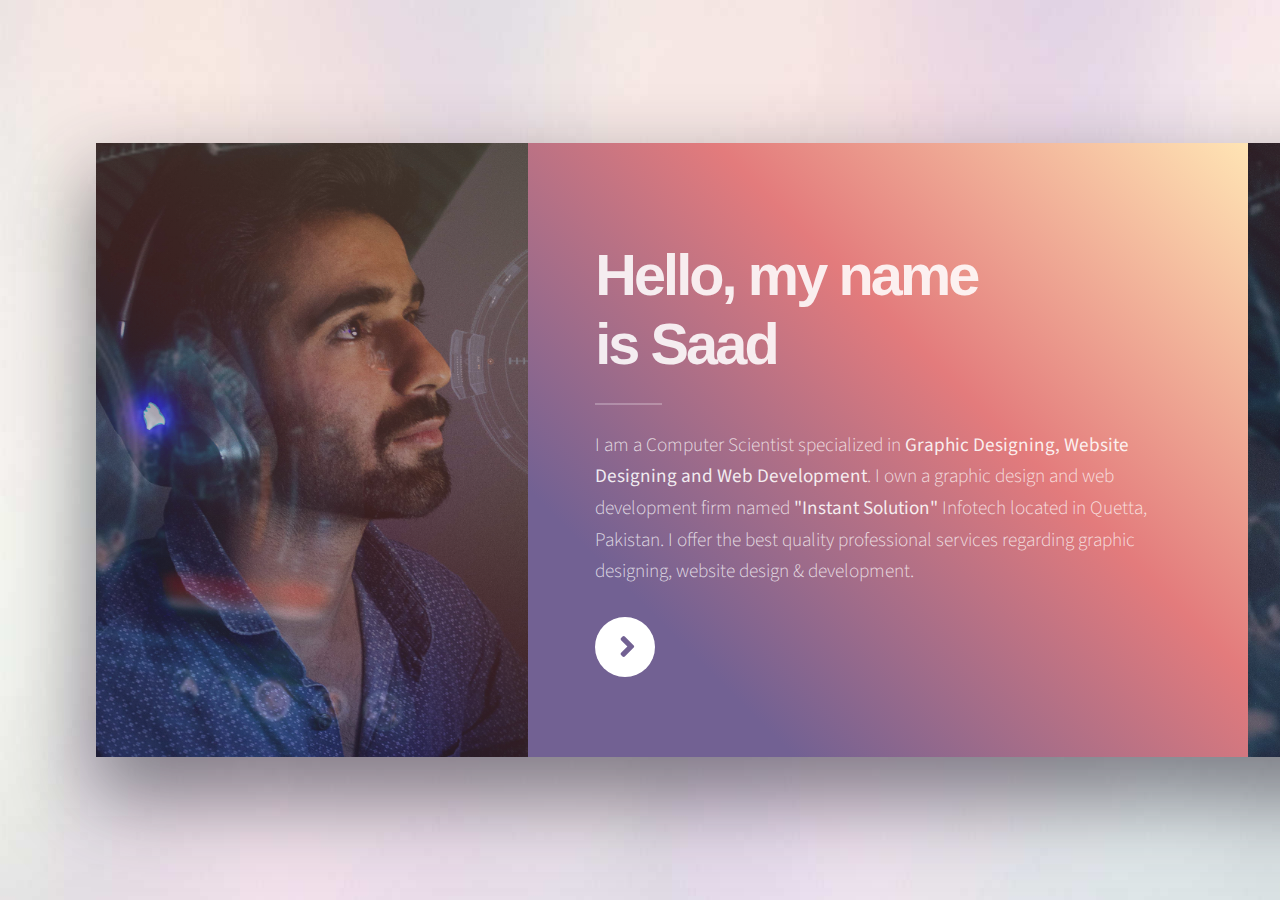
==== index.html @ 1b5b3be8 "Update index.html" ====
<!DOCTYPE HTML>

<html>
	<head>
		<title>Saaday</title>
		<meta charset="utf-8" />
		<meta name="viewport" content="width=device-width, initial-scale=1, user-scalable=no" />
		<link rel="stylesheet" href="assets/css/main.css" />
		<noscript><link rel="stylesheet" href="assets/css/noscript.css" /></noscript>
	</head>
	<body class="is-preload">

		<!-- Page Wrapper -->
			<div id="page-wrapper">

				<!-- Wrapper -->
					<div id="wrapper">

						<!-- Panel (Banner) -->
							<section class="panel banner right">
								<div class="content color0 span-3-75">
									<h1 class="major">Hello, my name<br />
									is Saad</h1>
									<p>I am a Computer Scientist specialized in <b>Graphic Designing, Website Designing and Web Development</b>. I own a graphic design and web development firm named <b>"Instant Solution"</b> Infotech located in Quetta, Pakistan. I offer the best quality professional services regarding graphic designing, website design & development.</p>
									<ul class="actions">
										<li><a href="#first" class="button primary color1 circle icon solid fa-angle-right">Next</a></li>
									</ul>
								</div>
								<div class="image filtered span-2-25" data-position="25% 25%">
									<img src="images/profile_compressed.jpg" alt="" />
								</div>
							</section>
							
						<!-- Panel (Spotlight) -->
							<section class="panel spotlight medium right" id="first">
								<div class="content span-5">
									<h2 class="major">We Should Work Together!!</h2>
									<p>Are you an excellent designer? Definitely the best in your school? Have you ever built a website from scratch? I am a computer scientist with more than six years of experience in graphic designing and web designing. Have a look at my portfolio, it has all the answers to your questions.</p>
								</div>
								<div class="image filtered tinted" data-position="top left">
									<img src="images/profile_compressed.jpg" alt="" />
								</div>
							</section>

						<!-- Panel -->
							<section class="panel color1">
								<div class="intro joined">
									<h2 class="major">Skills</h2>
									<p>I have expertise in following.
										<ul>
											<li>Graphic Designing</li>
											<li>Website Designing</li>
											<li>Website Development</li>
										</ul>
									</p>
								</div>
								<div class="inner">
									<ul class="grid-icons three connected">
										<li><span class="icon fa-gem"><span class="label">Lorem</span></span></li>
										<li><span class="icon solid fa-camera-retro"><span class="label">Ipsum</span></span></li>
										<li><span class="icon solid fa-cog"><span class="label">Dolor</span></span></li>
										<li><span class="icon solid fa-paper-plane"><span class="label">Sit</span></span></li>
										<li><span class="icon solid fa-chart-bar"><span class="label">Amet</span></span></li>
										<li><span class="icon solid fa-code"><span class="label">Nullam</span></span></li>
									</ul>
								</div>
							</section>

						<!-- Panel (Spotlight) -->
							<section class="panel spotlight large left">
								<div class="content span-5">
									<h2 class="major">Experiance</h2>
									<p>I have worked on fiverr for 3 years as a graphic designer, I have created great looking websites for companies. They actually love me because I also create all the graphic elements of their websites.
										I have also worked on a <b>NFT</b> project.
									</p>
								</div>
								<div class="image filtered tinted" data-position="top right">
									<img src="images/reviews.png" alt="" />
								</div>
							</section>

						<!-- Panel -->
							<section class="panel">
								<div class="intro color2">
									<h2 class="major">Portfolio</h2>
									<p>Here is all my work.
										<ul>
											<li>Graphics related work.</li>
											<li>Websites related work</li>
										</ul>
									</p>
								</div>

								<div class="gallery">
									<div class="group span-3">
										<a href="images/Blue-1.gif" class="image filtered span-3" data-position="bottom"><img src="images/Blue-1.gif" alt="" /></a>
										<a href="images/white.gif" class="image filtered span-1-5" data-position="center"><img src="images/white.gif" alt="" /></a>
										<a href="images/black.gif" class="image filtered span-1-5" data-position="bottom"><img src="images/black.gif" alt="" /></a>
									</div>
									<a href="images/1.jpg" class="image filtered span-2-5" data-position="top"><img src="images/1.jpg" alt="" /></a>
									<div class="group span-4-5">
										<a href="images/2.jpg" class="image filtered span-3" data-position="top"><img src="images/2.jpg" alt="" /></a>
										<a href="images/back.jpg" class="image filtered span-1-5" data-position="center"><img src="images/back.jpg" alt="" /></a>
										<a href="images/attack.jpg" class="image filtered span-1-5" data-position="bottom"><img src="images/attack.jpg" alt="" /></a>
										<a href="images/3.jpg" class="image filtered span-3" data-position="top"><img src="images/3.jpg" alt="" /></a>
									</div>
									<a href="images/3.4.jpg" class="image filtered span-2-5" data-position="right"><img src="images/3.4.jpg" alt="" /></a>
									<div class="group span-4-5">
										<a href="images/computer cover-01.jpg" class="image filtered span-3" data-position="top"><img src="images/computer cover-01.jpg" alt="" /></a>
										<a href="images/foot.jpg" class="image filtered span-1-5" data-position="center"><img src="images/foot.jpg" alt="" /></a>
										<a href="images/Known.jpg" class="image filtered span-1-5" data-position="bottom"><img src="images/Known.jpg" alt="" /></a>
										<a href="images/Colour petals-01.jpg" class="image filtered span-3" data-position="top"><img src="images/Colour petals-01.jpg" alt="" /></a>
									</div>
								</div>
							</section>

						<!-- Panel -->
							<section class="panel color4-alt">
								<div class="intro color4">
									<h2 class="major">Contact</h2>
									<p>You can contact me on any platform.</p>
								</div>
								<div class="inner columns divided">
									<div class="span-3-25">
										<form method="post" action="#">
											<div class="fields">
												<div class="field half">
													<label for="name">Name</label>
													<input type="text" name="name" id="name" />
												</div>
												<div class="field half">
													<label for="email">Email</label>
													<input type="email" name="email" id="email" />
												</div>
												<div class="field">
													<label for="message">Message</label>
													<textarea name="message" id="message" rows="4"></textarea>
												</div>
											</div>
											<ul class="actions">
												<li><input type="submit" value="Send Message" class="button primary" /></li>
											</ul>
										</form>
									</div>
									<div class="span-1-5">
										<ul class="contact-icons color1">
											<!-- <li class="icon brands fa-twitter"><a href="#">@untitled-tld</a></li> -->
											<li class="icon brands fa-facebook-f"><a href="https://www.facebook.com/prince.saad.98478">Saad Ahmed</a></li>
											<li class="icon brands fa-snapchat-ghost"><a href="#">Muhammad_saadu</a></li>
											<li class="icon brands fa-instagram"><a href="#">__saaday__</a></li>
											
										</ul>
									</div>
								</div>
							</section>

						<!-- Panel -->
							<section class="panel color2-alt">
								<!-- <div class="intro color2">
									<h2 class="major">Elements</h2>
									<p>Sed vel nibh libero. Mauris et lorem pharetra massa lorem turpis congue pulvinar. Vivamus sed feugiat finibus. Duis amet bibendum amet sed. Duis mauris ex, dapibus sed ligula tempus volutpat magna etiam. </p>
								</div> -->
								<!-- <div class="inner columns aligned">
									<div class="span-2-75">

										<h3 class="major">Text</h3>
										<p>This is <b>bold</b> and this is <strong>strong</strong>. This is <i>italic</i> and this is <em>emphasized</em>.
										This is <sup>superscript</sup> text and this is <sub>subscript</sub> text.
										This is <u>underlined</u> and this is code: <code>for (;;) { ... }</code>. Finally, <a href="#">this is a link</a>.</p>

										<h1>Heading Level 1</h1>
										<h2>Heading Level 2</h2>
										<h3>Heading Level 3</h3>
										<h4>Heading Level 4</h4>
										<h5>Heading Level 5</h5>
										<h6>Heading Level 6</h6>

									</div> -->
									<!-- <div class="span-3">

										<h4>Blockquote</h4>
										<blockquote>Lorem ipsum dolor sit amet. Felis sagittis eget tempus euismod. Vestibulum ante ipsum primis in vestibulum. Blandit adipiscing eu iaculis volutpat ac adipiscing volutpat ac adipiscing faucibus.</blockquote>

										<h4>Preformatted</h4>
										<pre><code>i = 0;

while (!deck.isInOrder()) {
    print 'Iteration ' + (i++);
    deck.shuffle();
}

print 'It took ' + i + ' iterations to sort the deck.';</code></pre>

									</div> -->
									<!-- <div class="span-1-25">

										<h3 class="major">Lists</h3>

										<h4>Unordered</h4>
										<ul>
											<li>Lorem ipsum dolor sit.</li>
											<li>Dolor pulvinar etiam.</li>
											<li>Etiam vel felis viverra.</li>
										</ul>

										<h4>Alternate</h4>
										<ul class="alt">
											<li>Lorem ipsum dolor sit.</li>
											<li>Dolor pulvinar etiam.</li>
											<li>Etiam vel felis viverra.</li>
											<li>Felis enim feugiat.</li>
										</ul>

									</div> -->
									<!-- <div class="span-1-5">

										<h4>Ordered</h4>
										<ol>
											<li>Lorem ipsum dolor sit.</li>
											<li>Dolor pulvinar etiam.</li>
											<li>Etiam vel felis viverra.</li>
											<li>Felis enim feugiat.</li>
											<li>Etiam vel felis lorem.</li>
										</ol>

										<h4>Actions</h4>
										<ul class="actions">
											<li><a href="#" class="button primary color2">Default</a></li>
											<li><a href="#" class="button">Default</a></li>
										</ul>
										<ul class="actions stacked">
											<li><a href="#" class="button primary color2">Default</a></li>
											<li><a href="#" class="button">Default</a></li>
										</ul>

									</div> -->
									<!-- <div class="span-1-25">

										<h4>Icons</h4>
										<ul class="icons">
											<li><a href="#" class="icon brands fa-twitter"><span class="label">Twitter</span></a></li>
											<li><a href="#" class="icon brands fa-facebook-f"><span class="label">Facebook</span></a></li>
											<li><a href="#" class="icon brands fa-instagram"><span class="label">Instagram</span></a></li>
											<li><a href="#" class="icon brands fa-github"><span class="label">GitHub</span></a></li>
											<li><a href="#" class="icon brands fa-medium-m"><span class="label">Medium</span></a></li>
										</ul>

										<h4>Contact Icons</h4>
										<ul class="contact-icons color2">
											<li class="icon brands fa-twitter"><a href="#">Twitter</a></li>
											<li class="icon brands fa-facebook-f"><a href="#">Facebook</a></li>
											<li class="icon brands fa-instagram"><a href="#">Instagram</a></li>
											<li class="icon brands fa-github"><a href="#">GitHub</a></li>
											<li class="icon brands fa-medium-m"><a href="#">Medium</a></li>
										</ul>

									</div> -->
									<!-- <div class="span-3">
										<h3 class="major">Table</h3>
										<h4>Default</h4>
										<div class="table-wrapper">
											<table>
												<thead>
													<tr>
														<th>Name</th>
														<th>Description</th>
														<th>Price</th>
													</tr>
												</thead>
												<tbody>
													<tr>
														<td>Item One</td>
														<td>Ante turpis integer aliquet porttitor.</td>
														<td>29.99</td>
													</tr>
													<tr>
														<td>Item Two</td>
														<td>Vis ac commodo adipiscing arcu aliquet.</td>
														<td>19.99</td>
													</tr>
													<tr>
														<td>Item Three</td>
														<td> Morbi faucibus arcu accumsan lorem.</td>
														<td>29.99</td>
													</tr>
													<tr>
														<td>Item Four</td>
														<td>Vitae integer tempus condimentum.</td>
														<td>19.99</td>
													</tr>
												</tbody>
												<tfoot>
													<tr>
														<td colspan="2"></td>
														<td>100.00</td>
													</tr>
												</tfoot>
											</table>
										</div>
									</div> -->
									<!-- <div class="span-3">
										<h4>Alternate</h4>
										<div class="table-wrapper">
											<table class="alt">
												<thead>
													<tr>
														<th>Name</th>
														<th>Description</th>
														<th>Price</th>
													</tr>
												</thead>
												<tbody>
													<tr>
														<td>Item One</td>
														<td>Ante turpis integer aliquet porttitor.</td>
														<td>29.99</td>
													</tr>
													<tr>
														<td>Item Two</td>
														<td>Vis ac commodo adipiscing arcu aliquet.</td>
														<td>19.99</td>
													</tr>
													<tr>
														<td>Item Three</td>
														<td> Morbi faucibus arcu accumsan lorem.</td>
														<td>29.99</td>
													</tr>
													<tr>
														<td>Item Four</td>
														<td>Vitae integer tempus condimentum.</td>
														<td>19.99</td>
													</tr>
													<tr>
														<td>Item Five</td>
														<td>Ante turpis integer aliquet porttitor.</td>
														<td>29.99</td>
													</tr>
												</tbody>
												<tfoot>
													<tr>
														<td colspan="2"></td>
														<td>100.00</td>
													</tr>
												</tfoot>
											</table>
										</div>
									</div> -->
									<!-- <div class="span-2-25">
										<h3 class="major">Buttons</h3>
										<ul class="actions">
											<li><a href="#" class="button primary color2">Primary</a></li>
											<li><a href="#" class="button">Default</a></li>
										</ul>
										<ul class="actions">
											<li><a href="#" class="button">Default</a></li>
											<li><a href="#" class="button large">Large</a></li>
											<li><a href="#" class="button small">Small</a></li>
										</ul>
										<ul class="actions">
											<li><a href="#" class="button primary color2 icon solid fa-cog">Icon</a></li>
											<li><a href="#" class="button icon fa-gem">Icon</a></li>
										</ul>
										<ul class="actions">
											<li><span class="button primary color2 disabled">Disabled</span></li>
											<li><span class="button disabled">Disabled</span></li>
										</ul>
										<ul class="actions">
											<li><a href="#" class="button primary color2 circle icon solid fa-cog">Icon</a></li>
											<li><a href="#" class="button circle icon fa-gem">Icon</a></li>
										</ul>
									</div> -->
									<!-- <div class="span-4-5">
										<h3 class="major">Form</h3>
										<form method="post" action="#">
											<div class="fields">
												<div class="field third">
													<label for="demo-name">Name</label>
													<input type="text" name="demo-name" id="demo-name" value="" placeholder="Jane Doe" />
												</div>
												<div class="field third">
													<label for="demo-email">Email</label>
													<input type="email" name="demo-email" id="demo-email" value="" placeholder="jane@untitled.tld" />
												</div>
												<div class="field third">
													<label for="demo-category">Category</label>
													<div class="select-wrapper">
														<select name="demo-category" id="demo-category">
															<option value="">-</option>
															<option value="1">Manufacturing</option>
															<option value="1">Shipping</option>
															<option value="1">Administration</option>
															<option value="1">Human Resources</option>
														</select>
													</div>
												</div> -->
												<!-- <div class="field quarter">
													<input type="radio" id="demo-priority-low" name="demo-priority" class="color2" checked />
													<label for="demo-priority-low">Low Priority</label>
												</div>
												<div class="field quarter">
													<input type="radio" id="demo-priority-high" name="demo-priority" class="color2" />
													<label for="demo-priority-high">High Priority</label>
												</div>
												<div class="field quarter">
													<input type="checkbox" id="demo-copy" name="demo-copy" class="color2" />
													<label for="demo-copy">Email a copy</label>
												</div>
												<div class="field quarter">
													<input type="checkbox" id="demo-human" name="demo-human" class="color2" checked />
													<label for="demo-human">Not a robot</label>
												</div>
												<div class="field">
													<label for="demo-message">Message</label>
													<textarea name="demo-message" id="demo-message" placeholder="Enter your message" rows="2"></textarea>
												</div>
											</div>
											<ul class="actions">
												<li><input type="submit" value="Send Message" class="primary color2" /></li>
												<li><input type="reset" value="Reset" /></li>
											</ul>
										</form>
									</div>
								</div> -->
							</section>

						<!-- Copyright -->
							<div class="copyright">&copy; Muhammad Saad </div>

					</div>

			</div>

		<!-- Scripts -->
			<script src="assets/js/jquery.min.js"></script>
			<script src="assets/js/browser.min.js"></script>
			<script src="assets/js/breakpoints.min.js"></script>
			<script src="assets/js/main.js"></script>

	</body>
</html>
---- assets/css/main.css ----
@import url(fontawesome-all.min.css);
@import url("https://fonts.googleapis.com/css?family=Source+Sans+Pro:300,400,300i,400i");

/*
	Ethereal by HTML5 UP
	html5up.net | @ajlkn
	Free for personal and commercial use under the CCA 3.0 license (html5up.net/license)
*/

html, body, div, span, applet, object,
iframe, h1, h2, h3, h4, h5, h6, p, blockquote,
pre, a, abbr, acronym, address, big, cite,
code, del, dfn, em, img, ins, kbd, q, s, samp,
small, strike, strong, sub, sup, tt, var, b,
u, i, center, dl, dt, dd, ol, ul, li, fieldset,
form, label, legend, table, caption, tbody,
tfoot, thead, tr, th, td, article, aside,
canvas, details, embed, figure, figcaption,
footer, header, hgroup, menu, nav, output, ruby,
section, summary, time, mark, audio, video {
	margin: 0;
	padding: 0;
	border: 0;
	font-size: 100%;
	font: inherit;
	vertical-align: baseline;}

article, aside, details, figcaption, figure,
footer, header, hgroup, menu, nav, section {
	display: block;}

body {
	line-height: 1;
}

ol, ul {
	list-style: none;
}

blockquote, q {
	quotes: none;
}

	blockquote:before, blockquote:after, q:before, q:after {
		content: '';
		content: none;
	}

table {
	border-collapse: collapse;
	border-spacing: 0;
}

body {
	-webkit-text-size-adjust: none;
}

mark {
	background-color: transparent;
	color: inherit;
}

input::-moz-focus-inner {
	border: 0;
	padding: 0;
}

input, select, textarea {
	-moz-appearance: none;
	-webkit-appearance: none;
	-ms-appearance: none;
	appearance: none;
}

/* Page */

	@-moz-keyframes load-spinner {
		0% {
			-moz-transform: rotate(0deg);
			-webkit-transform: rotate(0deg);
			-ms-transform: rotate(0deg);
			transform: rotate(0deg);
		}

		100% {
			-moz-transform: rotate(360deg);
			-webkit-transform: rotate(360deg);
			-ms-transform: rotate(360deg);
			transform: rotate(360deg);
		}
	}

	@-webkit-keyframes load-spinner {
		0% {
			-moz-transform: rotate(0deg);
			-webkit-transform: rotate(0deg);
			-ms-transform: rotate(0deg);
			transform: rotate(0deg);
		}

		100% {
			-moz-transform: rotate(360deg);
			-webkit-transform: rotate(360deg);
			-ms-transform: rotate(360deg);
			transform: rotate(360deg);
		}
	}

	@-ms-keyframes load-spinner {
		0% {
			-moz-transform: rotate(0deg);
			-webkit-transform: rotate(0deg);
			-ms-transform: rotate(0deg);
			transform: rotate(0deg);
		}

		100% {
			-moz-transform: rotate(360deg);
			-webkit-transform: rotate(360deg);
			-ms-transform: rotate(360deg);
			transform: rotate(360deg);
		}
	}

	@keyframes load-spinner {
		0% {
			-moz-transform: rotate(0deg);
			-webkit-transform: rotate(0deg);
			-ms-transform: rotate(0deg);
			transform: rotate(0deg);
		}

		100% {
			-moz-transform: rotate(360deg);
			-webkit-transform: rotate(360deg);
			-ms-transform: rotate(360deg);
			transform: rotate(360deg);
		}
	}

	@-ms-viewport {
		width: device-width;
	}

	html {
		width: 100%;
		height: 100%;
	}

	html {
		box-sizing: border-box;
	}

	*, *:before, *:after {
		box-sizing: inherit;
	}

	body {
		display: -moz-flex;
		display: -webkit-flex;
		display: -ms-flex;
		display: flex;
		-moz-align-items: center;
		-webkit-align-items: center;
		-ms-align-items: center;
		align-items: center;
		-moz-justify-content: -moz-flex-start;
		-webkit-justify-content: -webkit-flex-start;
		-ms-justify-content: -ms-flex-start;
		justify-content: flex-start;
		-ms-overflow-style: scrollbar;
		width: 100%;
		height: 100%;
		min-height: 30rem;
		overflow: hidden;
	}

		body:before {
			-moz-animation: load-spinner 1s infinite linear;
			-webkit-animation: load-spinner 1s infinite linear;
			-ms-animation: load-spinner 1s infinite linear;
			animation: load-spinner 1s infinite linear;
			-moz-transition: opacity 0.25s ease;
			-webkit-transition: opacity 0.25s ease;
			-ms-transition: opacity 0.25s ease;
			transition: opacity 0.25s ease;
			-moz-transition-delay: 0s;
			-webkit-transition-delay: 0s;
			-ms-transition-delay: 0s;
			transition-delay: 0s;
			pointer-events: none;
			content: '';
			display: block;
			position: absolute;
			top: 50%;
			left: 50%;
			width: 4rem;
			height: 4rem;
			margin: -2rem 0 0 -2rem;
			background-image: url("data:image/svg+xml;charset=utf8,%3Csvg xmlns='http://www.w3.org/2000/svg' xmlns:xlink='http://www.w3.org/1999/xlink' width='96px' height='96px' viewBox='0 0 96 96' zoomAndPan='disable'%3E%3Cstyle%3Ecircle %7Bfill: transparent%3B stroke: %232e2b37%3B stroke-width: 1.5px%3B %7D%3C/style%3E%3Cdefs%3E%3CclipPath id='corner'%3E%3Cpolygon points='0,0 48,0 48,48 96,48 96,96 0,96' /%3E%3C/clipPath%3E%3C/defs%3E%3Cg clip-path='url(%23corner)'%3E%3Ccircle cx='48' cy='48' r='32'/%3E%3C/g%3E%3C/svg%3E");
			background-position: center;
			background-repeat: no-repeat;
			background-size: 4rem;
			opacity: 0;
		}

		body:after {
			pointer-events: none;
			content: '';
			display: block;
			position: fixed;
			top: 0;
			left: 0;
			width: 100%;
			height: 100%;
			z-index: -1;
			background-attachment: fixed;
			background-color: #e1e6e1;
			background-image: url("../../images/overlay.png"), url("../../images/bg.jpg");
			background-repeat: repeat, repeat-x;
			background-size: 128px 128px, cover;
		}

		body.is-preload *, body.is-preload *:before, body.is-preload *:after {
			-moz-animation: none !important;
			-webkit-animation: none !important;
			-ms-animation: none !important;
			animation: none !important;
			-moz-transition: none !important;
			-webkit-transition: none !important;
			-ms-transition: none !important;
			transition: none !important;
		}

		body.is-preload:before {
			-moz-transition: opacity 1s ease;
			-webkit-transition: opacity 1s ease;
			-ms-transition: opacity 1s ease;
			transition: opacity 1s ease;
			-moz-transition-delay: 0.75s;
			-webkit-transition-delay: 0.75s;
			-ms-transition-delay: 0.75s;
			transition-delay: 0.75s;
			opacity: 0.25;
		}

	@media screen and (max-width: 736px) {

		html {
			height: auto;
		}

		body {
			height: auto;
			overflow-x: hidden;
			overflow-y: auto;
		}

	}

	@media screen and (max-width: 480px) {

		html, body {
			min-width: 320px;
		}

	}

/* Typography */

	html {
		font-size: 18pt;
		font-size: 1vmax;
	}

		@media screen and (max-width: 1680px) {

			html {
				font-size: 12pt;
				font-size: 1.1vmax;
			}

		}

		@media screen and (max-width: 1280px) {

			html {
				font-size: 11pt;
				font-size: 1.5vmax;
			}

		}

	body, input, select, textarea {
		color: rgba(255, 255, 255, 0.75);
		font-family: "Source Sans Pro", Helvetica, sans-serif;
		font-size: 1rem;
		font-weight: 300;
		line-height: 1.65;
	}

	a {
		-moz-transition: color 0.2s ease-in-out, border-bottom-color 0.2s ease-in-out;
		-webkit-transition: color 0.2s ease-in-out, border-bottom-color 0.2s ease-in-out;
		-ms-transition: color 0.2s ease-in-out, border-bottom-color 0.2s ease-in-out;
		transition: color 0.2s ease-in-out, border-bottom-color 0.2s ease-in-out;
		color: inherit;
		border-bottom: dotted 1px;
		text-decoration: none;
	}

		a:hover {
			border-bottom-color: transparent;
			color: #ffe4b4;
		}

	strong, b {
		color: rgba(255, 255, 255, 0.875);
		font-weight: 400;
	}

	em, i {
		font-style: italic;
	}

	p {
		margin: 0 0 1.5rem 0;
	}

		body.is-ie p {
			width: 100%;
		}

	h1, h2, h3, h4, h5, h6 {
		color: rgba(255, 255, 255, 0.875);
		font-family: Arial, Helvetica, sans-serif;
		font-weight: 700;
		line-height: 1.3;
		margin: 0 0 0.75rem 0;
		letter-spacing: -0.05em;
	}

		h1 a, h2 a, h3 a, h4 a, h5 a, h6 a {
			color: inherit;
			text-decoration: none;
		}

	h1.major, h2.major, h3.major {
		position: relative;
	}

		h1.major:after, h2.major:after, h3.major:after {
			content: '';
			position: absolute;
			left: 0;
			width: 3.5rem;
			height: 0.1rem;
			background-color: rgba(255, 255, 255, 0.25);
		}

	h1 {
		font-size: 3rem;
		line-height: 1.2;
	}

		h1.major {
			margin: 0 0 2.625rem 0;
		}

			h1.major:after {
				bottom: -1.325rem;
			}

	h2 {
		font-size: 1.75rem;
		line-height: 1.2;
	}

		h2.major {
			margin: 0 0 1.9875rem 0;
		}

			h2.major:after {
				bottom: -1.2rem;
			}

	h3 {
		font-size: 1.325rem;
	}

		h3.major {
			margin: 0 0 1.875rem 0;
		}

			h3.major:after {
				bottom: -0.75rem;
			}

	h4 {
		font-size: 1rem;
	}

	h5 {
		font-size: 0.9rem;
	}

	h6 {
		font-size: 0.7rem;
	}

	sub {
		font-size: 0.8rem;
		position: relative;
		top: 0.5rem;
	}

	sup {
		font-size: 0.8rem;
		position: relative;
		top: -0.5rem;
	}

	blockquote {
		border-left: solid 0.25rem rgba(255, 255, 255, 0.25);
		font-style: italic;
		margin: 0 0 1.5rem 0;
		padding: 0.375rem 0 0.375rem 1.5rem;
	}

	code {
		background: rgba(255, 255, 255, 0.075);
		border-radius: 0.25rem;
		font-family: "Courier New", monospace;
		font-size: 0.8rem;
		margin: 0 0.25rem;
		padding: 0.25rem 0.65rem;
	}

	pre {
		-webkit-overflow-scrolling: touch;
		font-family: "Courier New", monospace;
		font-size: 0.8rem;
		margin: 0 0 1.5rem 0;
		white-space: pre-wrap;
	}

		pre code {
			display: block;
			line-height: 1.625;
			padding: 1rem 1.5rem;
			overflow-x: auto;
			margin: 0;
		}

	hr {
		border: 0;
		border-bottom: solid 2px rgba(255, 255, 255, 0.25);
		margin: 1.875rem 0;
	}

	.align-left {
		text-align: left;
	}

	.align-center {
		text-align: center;
	}

	.align-right {
		text-align: right;
	}

	@media screen and (max-width: 736px) {

		html {
			font-size: 12pt;
		}

		h1 {
			font-size: 2.25rem;
			line-height: 1.2;
		}

			h1.major {
				margin: 0 0 2.625rem 0;
			}

				h1.major:after {
					bottom: -1.325rem;
				}

		h2 {
			font-size: 1.5rem;
			line-height: 1.2;
		}

			h2.major {
				margin: 0 0 1.9875rem 0;
			}

				h2.major:after {
					bottom: -1.2rem;
				}

		h3 {
			font-size: 1rem;
		}

			h3.major {
				margin: 0 0 1.875rem 0;
			}

				h3.major:after {
					bottom: -0.75rem;
				}

		h4 {
			font-size: 1rem;
		}

		h5 {
			font-size: 0.9rem;
		}

		h6 {
			font-size: 0.7rem;
		}

		h1 br, h2 br, h3 br, h4 br, h5 br, h6 br {
			display: none;
		}

	}

	@media screen and (max-width: 360px) {

		html {
			font-size: 11pt;
		}

	}

/* Form */

	form {
		margin: 0 0 1.5rem 0;
	}

		form > :last-child {
			margin-bottom: 0;
		}

		form > .fields {
			display: -moz-flex;
			display: -webkit-flex;
			display: -ms-flex;
			display: flex;
			-moz-flex-wrap: wrap;
			-webkit-flex-wrap: wrap;
			-ms-flex-wrap: wrap;
			flex-wrap: wrap;
			width: calc(100% + 3rem);
			margin: -1.5rem 0 1.5rem -1.5rem;
		}

			form > .fields > .field {
				-moz-flex-grow: 0;
				-webkit-flex-grow: 0;
				-ms-flex-grow: 0;
				flex-grow: 0;
				-moz-flex-shrink: 0;
				-webkit-flex-shrink: 0;
				-ms-flex-shrink: 0;
				flex-shrink: 0;
				padding: 1.5rem 0 0 1.5rem;
				width: calc(100% - 1.5rem);
			}

				form > .fields > .field.half {
					width: calc(50% - 0.75rem);
				}

				form > .fields > .field.third {
					width: calc(100%/3 - 0.5rem);
				}

				form > .fields > .field.quarter {
					width: calc(25% - 0.375rem);
				}

		@media screen and (max-width: 736px) {

			form > .fields {
				width: calc(100% + 2.25rem);
				margin: -1.125rem 0 1.5rem -1.125rem;
			}

				form > .fields > .field {
					padding: 1.125rem 0 0 1.125rem;
					width: calc(100% - 1.125rem);
				}

					form > .fields > .field.half {
						width: calc(100% - 1.125rem);
					}

					form > .fields > .field.third {
						width: calc(100% - 1.125rem);
					}

					form > .fields > .field.quarter {
						width: calc(100% - 1.125rem);
					}

		}

	label {
		color: rgba(255, 255, 255, 0.875);
		display: block;
		font-family: Arial, Helvetica, sans-serif;
		font-size: 0.8rem;
		font-weight: 700;
		margin: 0 0 0.4875rem 0;
	}

	input[type="text"],
	input[type="password"],
	input[type="email"],
	input[type="tel"],
	select,
	textarea {
		-moz-appearance: none;
		-webkit-appearance: none;
		-ms-appearance: none;
		appearance: none;
		background: transparent;
		border: solid 2px rgba(255, 255, 255, 0.25);
		border-radius: 0.25rem;
		color: inherit;
		display: block;
		outline: 0;
		padding: 0 0.75rem;
		text-decoration: none;
		width: 100%;
	}

		input[type="text"]:invalid,
		input[type="password"]:invalid,
		input[type="email"]:invalid,
		input[type="tel"]:invalid,
		select:invalid,
		textarea:invalid {
			box-shadow: none;
		}

		input[type="text"]:focus,
		input[type="password"]:focus,
		input[type="email"]:focus,
		input[type="tel"]:focus,
		select:focus,
		textarea:focus {
			border-color: #ffe4b4;
		}

	option {
		background-color: rgba(255, 255, 255, 0.875);
		color: #2e2b37;
	}

	select {
		background-image: url("data:image/svg+xml;charset=utf8,%3Csvg xmlns='http://www.w3.org/2000/svg' width='40' height='40' preserveAspectRatio='none' viewBox='0 0 40 40'%3E%3Cpath d='M9.4,12.3l10.4,10.4l10.4-10.4c0.2-0.2,0.5-0.4,0.9-0.4c0.3,0,0.6,0.1,0.9,0.4l3.3,3.3c0.2,0.2,0.4,0.5,0.4,0.9 c0,0.4-0.1,0.6-0.4,0.9L20.7,31.9c-0.2,0.2-0.5,0.4-0.9,0.4c-0.3,0-0.6-0.1-0.9-0.4L4.3,17.3c-0.2-0.2-0.4-0.5-0.4-0.9 c0-0.4,0.1-0.6,0.4-0.9l3.3-3.3c0.2-0.2,0.5-0.4,0.9-0.4S9.1,12.1,9.4,12.3z' fill='rgba(255, 255, 255, 0.25)' /%3E%3C/svg%3E");
		background-size: 1.25rem;
		background-repeat: no-repeat;
		background-position: calc(100% - 1rem) center;
		height: 2.5rem;
		padding-right: 2.5rem;
		text-overflow: ellipsis;
	}

		select option {
			color: rgba(255, 255, 255, 0.875);
			background: #2e2b37;
		}

		select:focus::-ms-value {
			background-color: transparent;
		}

		select::-ms-expand {
			display: none;
		}

	input[type="text"],
	input[type="password"],
	input[type="email"],
	select {
		height: 2.5rem;
	}

	textarea {
		padding: 0.75rem 1rem;
	}

	input[type="checkbox"],
	input[type="radio"] {
		-moz-appearance: none;
		-webkit-appearance: none;
		-ms-appearance: none;
		appearance: none;
		display: block;
		float: left;
		margin-right: -2rem;
		opacity: 0;
		width: 1rem;
		z-index: -1;
	}

		input[type="checkbox"] + label,
		input[type="radio"] + label {
			text-decoration: none;
			position: relative;
			color: rgba(255, 255, 255, 0.75);
			cursor: pointer;
			display: inline-block;
			font-size: 1rem;
			font-weight: 300;
			margin-bottom: 0;
			padding-left: 2.5rem;
			padding-right: 1rem;
		}

			input[type="checkbox"] + label:before,
			input[type="radio"] + label:before {
				-moz-osx-font-smoothing: grayscale;
				-webkit-font-smoothing: antialiased;
				display: inline-block;
				font-style: normal;
				font-variant: normal;
				text-rendering: auto;
				line-height: 1;
				text-transform: none !important;
				font-family: 'Font Awesome 5 Free';
				font-weight: 900;
			}

			input[type="checkbox"] + label:before,
			input[type="radio"] + label:before {
				content: '';
				display: inline-block;
				font-size: 0.8rem;
				position: absolute;
				top: 0;
				left: 0;
				width: 1.6875rem;
				height: 1.6875rem;
				line-height: 1.6875rem;
				background: rgba(255, 255, 255, 0.075);
				border: solid 1px rgba(255, 255, 255, 0.25);
				border-radius: 0.25rem;
				color: #2e2b37;
				text-align: center;
			}

				body.is-ie input[type="checkbox"] + label:before, body.is-ie
				input[type="radio"] + label:before {
					line-height: 1.5;
				}

		input[type="checkbox"]:checked + label:before,
		input[type="radio"]:checked + label:before {
			content: '\f00c';
			background: rgba(255, 255, 255, 0.875);
			border-color: rgba(255, 255, 255, 0.875);
		}

		input[type="checkbox"]:focus + label:before,
		input[type="radio"]:focus + label:before {
			border-color: #ffe4b4;
			box-shadow: 0 0 0 1px #ffe4b4;
		}

		input[type="checkbox"]:focus:checked + label:before,
		input[type="radio"]:focus:checked + label:before {
			background: #ffe4b4;
		}

		input[type="checkbox"].color1 + label:before,
		input[type="radio"].color1 + label:before {
			color: #726193;
		}

		input[type="checkbox"].color2 + label:before,
		input[type="radio"].color2 + label:before {
			color: #e37b7c;
		}

		input[type="checkbox"].color3 + label:before,
		input[type="radio"].color3 + label:before {
			color: #ffe4b4;
		}

		input[type="checkbox"].color4 + label:before,
		input[type="radio"].color4 + label:before {
			color: #353865;
		}

	input[type="checkbox"] + label:before {
		border-radius: 0.25rem;
	}

	input[type="radio"] + label:before {
		border-radius: 100%;
	}

	::-webkit-input-placeholder {
		color: rgba(255, 255, 255, 0.5) !important;
		opacity: 1.0;
	}

	:-moz-placeholder {
		color: rgba(255, 255, 255, 0.5) !important;
		opacity: 1.0;
	}

	::-moz-placeholder {
		color: rgba(255, 255, 255, 0.5) !important;
		opacity: 1.0;
	}

	:-ms-input-placeholder {
		color: rgba(255, 255, 255, 0.5) !important;
		opacity: 1.0;
	}

/* Icon */

	.icon {
		text-decoration: none;
		position: relative;
		border-bottom: none;
	}

		.icon:before {
			-moz-osx-font-smoothing: grayscale;
			-webkit-font-smoothing: antialiased;
			display: inline-block;
			font-style: normal;
			font-variant: normal;
			text-rendering: auto;
			line-height: 1;
			text-transform: none !important;
			font-family: 'Font Awesome 5 Free';
			font-weight: 400;
		}

		.icon > .label {
			display: none;
		}

		.icon:before {
			line-height: inherit;
		}

		.icon.solid:before {
			font-weight: 900;
		}

		.icon.brands:before {
			font-family: 'Font Awesome 5 Brands';
		}

/* Image */

	.image {
		display: inline-block;
		position: relative;
		border: 0;
	}

		.image.filtered:after {
			background-image: url("../../images/overlay.png"), linear-gradient(45deg, rgba(114, 97, 147, 0.25) 25%, rgba(227, 123, 124, 0.25) 50%, rgba(255, 228, 180, 0.25));
			background-size: 128px 128px, auto;
			pointer-events: none;
			content: '';
			position: absolute;
			top: 0;
			left: 0;
			width: 100%;
			height: 100%;
			opacity: 1;
			z-index: 1;
		}

		.image.filtered.tinted:after {
			background-image: url("../../images/overlay.png"), linear-gradient(45deg, rgba(114, 97, 147, 0.25) 25%, rgba(227, 123, 124, 0.25) 50%, rgba(255, 228, 180, 0.25)), linear-gradient(0deg, rgba(0, 0, 0, 0.125), rgba(0, 0, 0, 0.125));
			background-size: 128px 128px, auto, auto;
		}

		.image[data-position] img {
			-moz-object-fit: cover;
			-webkit-object-fit: cover;
			-ms-object-fit: cover;
			object-fit: cover;
			display: block;
			position: absolute;
			top: 0;
			left: 0;
			width: 100%;
			height: 100%;
		}

		.image[data-position="top left"] img {
			-moz-object-position: top left;
			-webkit-object-position: top left;
			-ms-object-position: top left;
			object-position: top left;
		}

		.image[data-position="top"] img {
			-moz-object-position: top;
			-webkit-object-position: top;
			-ms-object-position: top;
			object-position: top;
		}

		.image[data-position="top right"] img {
			-moz-object-position: top right;
			-webkit-object-position: top right;
			-ms-object-position: top right;
			object-position: top right;
		}

		.image[data-position="right"] img {
			-moz-object-position: right;
			-webkit-object-position: right;
			-ms-object-position: right;
			object-position: right;
		}

		.image[data-position="bottom right"] img {
			-moz-object-position: bottom right;
			-webkit-object-position: bottom right;
			-ms-object-position: bottom right;
			object-position: bottom right;
		}

		.image[data-position="bottom"] img {
			-moz-object-position: bottom;
			-webkit-object-position: bottom;
			-ms-object-position: bottom;
			object-position: bottom;
		}

		.image[data-position="bottom left"] img {
			-moz-object-position: bottom left;
			-webkit-object-position: bottom left;
			-ms-object-position: bottom left;
			object-position: bottom left;
		}

		.image[data-position="left"] img {
			-moz-object-position: left;
			-webkit-object-position: left;
			-ms-object-position: left;
			object-position: left;
		}

		.image[data-position="center"] img {
			-moz-object-position: center;
			-webkit-object-position: center;
			-ms-object-position: center;
			object-position: center;
		}

		.image[data-position="25% 25%"] img {
			-moz-object-position: 25% 25%;
			-webkit-object-position: 25% 25%;
			-ms-object-position: 25% 25%;
			object-position: 25% 25%;
		}

		.image[data-position="75% 25%"] img {
			-moz-object-position: 75% 25%;
			-webkit-object-position: 75% 25%;
			-ms-object-position: 75% 25%;
			object-position: 75% 25%;
		}

		.image[data-position="75% 75%"] img {
			-moz-object-position: 75% 75%;
			-webkit-object-position: 75% 75%;
			-ms-object-position: 75% 75%;
			object-position: 75% 75%;
		}

		.image[data-position="25% 75%"] img {
			-moz-object-position: 25% 75%;
			-webkit-object-position: 25% 75%;
			-ms-object-position: 25% 75%;
			object-position: 25% 75%;
		}

		.image img {
			display: block;
		}

		.image.left, .image.right {
			max-width: 40%;
		}

			.image.left img, .image.right img {
				width: 100%;
			}

		.image.left {
			float: left;
			padding: 0 1.5rem 1rem 0;
			top: 0.25rem;
		}

		.image.right {
			float: right;
			padding: 0 0 1rem 1.5rem;
			top: 0.25rem;
		}

		.image.fit {
			display: block;
			margin: 0 0 1.5rem 0;
			width: 100%;
		}

			.image.fit img {
				width: 100%;
			}

		.image.main {
			display: block;
			margin: 0 0 2.25rem 0;
			width: 100%;
		}

			.image.main img {
				width: 100%;
			}

/* List */

	ol {
		list-style: decimal;
		margin: 0 0 1.5rem 0;
		padding-left: 1.25rem;
	}

		ol li {
			padding-left: 0.25rem;
		}

	ul {
		list-style: disc;
		margin: 0 0 1.5rem 0;
		padding-left: 1rem;
	}

		ul li {
			padding-left: 0.5rem;
		}

		ul.alt {
			list-style: none;
			padding-left: 0;
		}

			ul.alt li {
				border-top: solid 1px rgba(255, 255, 255, 0.25);
				padding: 0.5rem 0;
			}

				ul.alt li:first-child {
					border-top: 0;
					padding-top: 0;
				}

	dl {
		margin: 0 0 1.5rem 0;
	}

		dl dt {
			display: block;
			font-weight: 400;
			margin: 0 0 0.75rem 0;
		}

		dl dd {
			margin-left: 1.5rem;
		}

/* Actions */

	ul.actions {
		display: -moz-flex;
		display: -webkit-flex;
		display: -ms-flex;
		display: flex;
		cursor: default;
		list-style: none;
		margin-left: -0.75rem;
		padding-left: 0;
	}

		ul.actions li {
			padding: 0 0 0 0.75rem;
			vertical-align: middle;
		}

		ul.actions.special {
			-moz-justify-content: center;
			-webkit-justify-content: center;
			-ms-justify-content: center;
			justify-content: center;
			width: 100%;
			margin-left: 0;
		}

			ul.actions.special li:first-child {
				padding-left: 0;
			}

		ul.actions.stacked {
			-moz-flex-direction: column;
			-webkit-flex-direction: column;
			-ms-flex-direction: column;
			flex-direction: column;
			margin-left: 0;
		}

			ul.actions.stacked li {
				padding: 0.975rem 0 0 0;
			}

				ul.actions.stacked li:first-child {
					padding-top: 0;
				}

		ul.actions.fit {
			width: calc(100% + 0.75rem);
		}

			ul.actions.fit li {
				-moz-flex-grow: 1;
				-webkit-flex-grow: 1;
				-ms-flex-grow: 1;
				flex-grow: 1;
				-moz-flex-shrink: 1;
				-webkit-flex-shrink: 1;
				-ms-flex-shrink: 1;
				flex-shrink: 1;
				width: 100%;
			}

				ul.actions.fit li > * {
					width: 100%;
				}

			ul.actions.fit.stacked {
				width: 100%;
			}

/* Icons */

	ul.icons {
		cursor: default;
		list-style: none;
		padding-left: 0;
	}

		ul.icons li {
			display: inline-block;
			padding: 0 1rem 0 0;
		}

			ul.icons li:last-child {
				padding-right: 0;
			}

			ul.icons li .icon:before {
				font-size: 1.25em;
			}

/* Grid Icons */

	ul.grid-icons {
		display: -moz-flex;
		display: -webkit-flex;
		display: -ms-flex;
		display: flex;
		-moz-flex-wrap: wrap;
		-webkit-flex-wrap: wrap;
		-ms-flex-wrap: wrap;
		flex-wrap: wrap;
		-moz-justify-content: center;
		-webkit-justify-content: center;
		-ms-justify-content: center;
		justify-content: center;
		list-style: none;
		margin: 0 0 1.5rem 0;
		padding-left: 0;
	}

		ul.grid-icons .icon {
			display: block;
			position: relative;
			width: 100%;
			text-align: center;
		}

			ul.grid-icons .icon:before {
				display: block;
				width: 6rem;
				height: 6rem;
				line-height: 6rem;
				border-radius: 6rem;
				box-shadow: inset 0 0 0 2px rgba(255, 255, 255, 0.25);
				font-size: 2.5rem;
				margin: 0 auto;
				text-align: center;
			}

				body.is-ie ul.grid-icons .icon:before {
					line-height: 2.375;
				}

		ul.grid-icons > li {
			-moz-flex-grow: 0;
			-webkit-flex-grow: 0;
			-ms-flex-grow: 0;
			flex-grow: 0;
			-moz-flex-shrink: 0;
			-webkit-flex-shrink: 0;
			-ms-flex-shrink: 0;
			flex-shrink: 0;
			position: relative;
			margin: 1.5rem 0 0 1.5rem;
			padding-left: 0;
		}

		ul.grid-icons.connected > li:before {
			content: '';
			display: block;
			position: absolute;
			width: 1.5rem;
			height: 2px;
			top: 50%;
			left: -1.5rem;
			background-color: rgba(255, 255, 255, 0.25);
		}

		ul.grid-icons.connected > li:after {
			content: '';
			display: block;
			position: absolute;
			width: 2px;
			height: 1.5rem;
			top: -1.5rem;
			left: 50%;
			background-color: rgba(255, 255, 255, 0.25);
		}

		ul.grid-icons.two {
			width: 14rem;
		}

			ul.grid-icons.two > li:nth-child(-n + 2) {
				margin-top: 0;
			}

				ul.grid-icons.two > li:nth-child(-n + 2):after {
					display: none;
				}

			ul.grid-icons.two > li:nth-child(2n - 1) {
				margin-left: 0;
			}

				ul.grid-icons.two > li:nth-child(2n - 1):before {
					display: none;
				}

		ul.grid-icons.three {
			width: 21.5rem;
		}

			ul.grid-icons.three > li:nth-child(-n + 3) {
				margin-top: 0;
			}

				ul.grid-icons.three > li:nth-child(-n + 3):after {
					display: none;
				}

			ul.grid-icons.three > li:nth-child(3n - 2) {
				margin-left: 0;
			}

				ul.grid-icons.three > li:nth-child(3n - 2):before {
					display: none;
				}

		ul.grid-icons.four {
			width: 29rem;
		}

			ul.grid-icons.four > li:nth-child(-n + 4) {
				margin-top: 0;
			}

				ul.grid-icons.four > li:nth-child(-n + 4):after {
					display: none;
				}

			ul.grid-icons.four > li:nth-child(4n - 3) {
				margin-left: 0;
			}

				ul.grid-icons.four > li:nth-child(4n - 3):before {
					display: none;
				}

		@media screen and (max-width: 736px) {

			ul.grid-icons {
				-moz-justify-content: -moz-flex-start;
				-webkit-justify-content: -webkit-flex-start;
				-ms-justify-content: -ms-flex-start;
				justify-content: flex-start;
				width: 100% !important;
				margin: -1rem 0 1.5rem -1rem;
			}

				ul.grid-icons .icon:before {
					width: 4.5rem;
					height: 4.5rem;
					line-height: 4.5rem;
					font-size: 1.75rem;
				}

				ul.grid-icons > li {
					margin: 1rem 0 0 1rem !important;
				}

					ul.grid-icons > li:before {
						display: none !important;
					}

					ul.grid-icons > li:after {
						display: none !important;
					}

		}

/* Contact Icons */

	ul.contact-icons {
		list-style: none;
		padding-left: 0;
	}

		ul.contact-icons > li {
			margin: 1.25rem 0 0 0;
			padding-left: 0;
		}

			ul.contact-icons > li:before {
				display: inline-block;
				width: 2.25rem;
				height: 2.25rem;
				line-height: 2.25rem;
				border-radius: 2.25rem;
				background-color: white;
				color: #2e2b37;
				cursor: default;
				font-size: 1.125rem;
				margin-right: 1rem;
				text-align: center;
				vertical-align: middle;
			}

				body.is-ie ul.contact-icons > li:before {
					line-height: 2.125;
				}

			ul.contact-icons > li a {
				border-bottom: 0;
			}

		ul.contact-icons.color1 > li:before {
			color: #726193;
		}

		ul.contact-icons.color2 > li:before {
			color: #e37b7c;
		}

		ul.contact-icons.color3 > li:before {
			color: #ffe4b4;
		}

		ul.contact-icons.color4 > li:before {
			color: #353865;
		}

/* Table */

	.table-wrapper {
		-webkit-overflow-scrolling: touch;
		overflow-x: auto;
	}

	table {
		margin: 0 0 1.5rem 0;
		width: 100%;
	}

		table tbody tr {
			border: solid 1px rgba(255, 255, 255, 0.25);
			border-left: 0;
			border-right: 0;
		}

			table tbody tr:nth-child(2n + 1) {
				background-color: rgba(255, 255, 255, 0.075);
			}

		table td {
			padding: 0.75rem 0.75rem;
		}

		table th {
			color: rgba(255, 255, 255, 0.875);
			font-size: 0.9rem;
			font-weight: 400;
			padding: 0 0.75rem 0.75rem 0.75rem;
			text-align: left;
		}

		table thead {
			border-bottom: solid 2px rgba(255, 255, 255, 0.25);
		}

		table tfoot {
			border-top: solid 2px rgba(255, 255, 255, 0.25);
		}

		table.alt {
			border-collapse: separate;
		}

			table.alt tbody tr td {
				border: solid 1px rgba(255, 255, 255, 0.25);
				border-left-width: 0;
				border-top-width: 0;
			}

				table.alt tbody tr td:first-child {
					border-left-width: 1px;
				}

			table.alt tbody tr:first-child td {
				border-top-width: 1px;
			}

			table.alt thead {
				border-bottom: 0;
			}

			table.alt tfoot {
				border-top: 0;
			}

/* Button */

	input[type="submit"],
	input[type="reset"],
	input[type="button"],
	button,
	.button {
		-moz-appearance: none;
		-webkit-appearance: none;
		-ms-appearance: none;
		appearance: none;
		-moz-transition: background-color 0.2s ease-in-out, box-shadow 0.2s ease-in-out, color 0.2s ease-in-out;
		-webkit-transition: background-color 0.2s ease-in-out, box-shadow 0.2s ease-in-out, color 0.2s ease-in-out;
		-ms-transition: background-color 0.2s ease-in-out, box-shadow 0.2s ease-in-out, color 0.2s ease-in-out;
		transition: background-color 0.2s ease-in-out, box-shadow 0.2s ease-in-out, color 0.2s ease-in-out;
		background-color: transparent;
		border: 0;
		border-radius: 0.25rem;
		box-shadow: inset 0 0 0 2px rgba(255, 255, 255, 0.25);
		color: rgba(255, 255, 255, 0.875) !important;
		cursor: pointer;
		display: inline-block;
		font-family: Arial, Helvetica, sans-serif;
		font-size: 0.6rem;
		font-weight: 700;
		height: 2.75rem;
		letter-spacing: 0.15rem;
		line-height: 2.75rem;
		padding: 0 1.5rem 0 1.65rem;
		text-align: center;
		text-decoration: none;
		text-transform: uppercase;
		white-space: nowrap;
	}

		input[type="submit"]:hover,
		input[type="reset"]:hover,
		input[type="button"]:hover,
		button:hover,
		.button:hover {
			box-shadow: inset 0 0 0 2px #ffe4b4;
			color: #ffe4b4 !important;
		}

		input[type="submit"]:active,
		input[type="reset"]:active,
		input[type="button"]:active,
		button:active,
		.button:active {
			background-color: rgba(255, 228, 180, 0.125);
		}

		input[type="submit"].icon:before,
		input[type="reset"].icon:before,
		input[type="button"].icon:before,
		button.icon:before,
		.button.icon:before {
			display: inline-block;
			position: relative;
			top: -0.075rem;
			vertical-align: middle;
			font-size: 0.8rem;
			margin: 0 0.375rem 0 -0.325rem;
		}

		input[type="submit"].icon.circle,
		input[type="reset"].icon.circle,
		input[type="button"].icon.circle,
		button.icon.circle,
		.button.icon.circle {
			position: relative;
			width: 3.125rem;
			height: 3.125rem;
			line-height: 3.125rem;
			text-indent: 3.125rem;
			border-radius: 100%;
			overflow: hidden;
			padding: 0;
			letter-spacing: 0;
		}

			input[type="submit"].icon.circle:before,
			input[type="reset"].icon.circle:before,
			input[type="button"].icon.circle:before,
			button.icon.circle:before,
			.button.icon.circle:before {
				display: block;
				position: absolute;
				top: 0;
				left: 0;
				width: inherit;
				height: inherit;
				font-size: 1.25rem;
				line-height: inherit;
				margin: 0;
				text-indent: 0;
			}

			input[type="submit"].icon.circle.fa-angle-left:before,
			input[type="reset"].icon.circle.fa-angle-left:before,
			input[type="button"].icon.circle.fa-angle-left:before,
			button.icon.circle.fa-angle-left:before,
			.button.icon.circle.fa-angle-left:before {
				position: relative;
				left: -0.1rem;
				font-size: 1.75rem;
			}

			input[type="submit"].icon.circle.fa-angle-right:before,
			input[type="reset"].icon.circle.fa-angle-right:before,
			input[type="button"].icon.circle.fa-angle-right:before,
			button.icon.circle.fa-angle-right:before,
			.button.icon.circle.fa-angle-right:before {
				position: relative;
				left: 0.1rem;
				font-size: 1.75rem;
			}

		input[type="submit"].fit,
		input[type="reset"].fit,
		input[type="button"].fit,
		button.fit,
		.button.fit {
			width: 100%;
		}

		input[type="submit"].small,
		input[type="reset"].small,
		input[type="button"].small,
		button.small,
		.button.small {
			font-size: 0.4rem;
			height: 1.875rem;
			line-height: 1.875rem;
			padding: 0 1.25rem 0 1.4rem;
		}

		input[type="submit"].large,
		input[type="reset"].large,
		input[type="button"].large,
		button.large,
		.button.large {
			font-size: 0.8rem;
			height: 3.3125rem;
			line-height: 3.3125rem;
			padding: 0 2rem 0 2.15rem;
		}

		input[type="submit"].primary,
		input[type="reset"].primary,
		input[type="button"].primary,
		button.primary,
		.button.primary {
			background-color: white;
			box-shadow: none;
			color: #2e2b37 !important;
		}

			input[type="submit"].primary.color1,
			input[type="reset"].primary.color1,
			input[type="button"].primary.color1,
			button.primary.color1,
			.button.primary.color1 {
				color: #726193 !important;
			}

			input[type="submit"].primary.color2,
			input[type="reset"].primary.color2,
			input[type="button"].primary.color2,
			button.primary.color2,
			.button.primary.color2 {
				color: #e37b7c !important;
			}

			input[type="submit"].primary.color3,
			input[type="reset"].primary.color3,
			input[type="button"].primary.color3,
			button.primary.color3,
			.button.primary.color3 {
				color: #ffe4b4 !important;
			}

			input[type="submit"].primary.color4,
			input[type="reset"].primary.color4,
			input[type="button"].primary.color4,
			button.primary.color4,
			.button.primary.color4 {
				color: #353865 !important;
			}

			input[type="submit"].primary:hover,
			input[type="reset"].primary:hover,
			input[type="button"].primary:hover,
			button.primary:hover,
			.button.primary:hover {
				background-color: #ffe4b4;
			}

			input[type="submit"].primary:active,
			input[type="reset"].primary:active,
			input[type="button"].primary:active,
			button.primary:active,
			.button.primary:active {
				background-color: #fdd997;
			}

		input[type="submit"].disabled, input[type="submit"]:disabled,
		input[type="reset"].disabled,
		input[type="reset"]:disabled,
		input[type="button"].disabled,
		input[type="button"]:disabled,
		button.disabled,
		button:disabled,
		.button.disabled,
		.button:disabled {
			pointer-events: none;
			cursor: default;
			opacity: 0.5;
		}

/* Gallery */

	@-moz-keyframes gallery-modal-spinner {
		0% {
			-moz-transform: rotate(0deg);
			-webkit-transform: rotate(0deg);
			-ms-transform: rotate(0deg);
			transform: rotate(0deg);
		}

		100% {
			-moz-transform: rotate(360deg);
			-webkit-transform: rotate(360deg);
			-ms-transform: rotate(360deg);
			transform: rotate(360deg);
		}
	}

	@-webkit-keyframes gallery-modal-spinner {
		0% {
			-moz-transform: rotate(0deg);
			-webkit-transform: rotate(0deg);
			-ms-transform: rotate(0deg);
			transform: rotate(0deg);
		}

		100% {
			-moz-transform: rotate(360deg);
			-webkit-transform: rotate(360deg);
			-ms-transform: rotate(360deg);
			transform: rotate(360deg);
		}
	}

	@-ms-keyframes gallery-modal-spinner {
		0% {
			-moz-transform: rotate(0deg);
			-webkit-transform: rotate(0deg);
			-ms-transform: rotate(0deg);
			transform: rotate(0deg);
		}

		100% {
			-moz-transform: rotate(360deg);
			-webkit-transform: rotate(360deg);
			-ms-transform: rotate(360deg);
			transform: rotate(360deg);
		}
	}

	@keyframes gallery-modal-spinner {
		0% {
			-moz-transform: rotate(0deg);
			-webkit-transform: rotate(0deg);
			-ms-transform: rotate(0deg);
			transform: rotate(0deg);
		}

		100% {
			-moz-transform: rotate(360deg);
			-webkit-transform: rotate(360deg);
			-ms-transform: rotate(360deg);
			transform: rotate(360deg);
		}
	}

	.gallery {
		-moz-align-items: -moz-stretch;
		-webkit-align-items: -webkit-stretch;
		-ms-align-items: -ms-stretch;
		align-items: stretch;
		display: -moz-flex;
		display: -webkit-flex;
		display: -ms-flex;
		display: flex;
		height: 100%;
	}

		.gallery > * {
			width: 20rem;
			height: 100%;
		}

		.gallery .image {
			display: block;
			position: relative;
			border-bottom: 0;
			overflow: hidden;
		}

			.gallery .image img {
				-moz-transition: -moz-transform 0.2s ease-in-out;
				-webkit-transition: -webkit-transform 0.2s ease-in-out;
				-ms-transition: -ms-transform 0.2s ease-in-out;
				transition: transform 0.2s ease-in-out;
			}

			.gallery .image:after {
				-moz-transition: opacity 0.2s ease-in-out;
				-webkit-transition: opacity 0.2s ease-in-out;
				-ms-transition: opacity 0.2s ease-in-out;
				transition: opacity 0.2s ease-in-out;
			}

			.gallery .image:hover img {
				-moz-transform: scale(1.025);
				-webkit-transform: scale(1.025);
				-ms-transform: scale(1.025);
				transform: scale(1.025);
			}

			.gallery .image:hover:after {
				opacity: 0;
			}

		.gallery .group {
			display: -moz-flex;
			display: -webkit-flex;
			display: -ms-flex;
			display: flex;
			-moz-flex-wrap: wrap;
			-webkit-flex-wrap: wrap;
			-ms-flex-wrap: wrap;
			flex-wrap: wrap;
		}

			.gallery .group > * {
				height: 50%;
			}

		.gallery .modal {
			display: -moz-flex;
			display: -webkit-flex;
			display: -ms-flex;
			display: flex;
			-moz-align-items: center;
			-webkit-align-items: center;
			-ms-align-items: center;
			align-items: center;
			-moz-justify-content: center;
			-webkit-justify-content: center;
			-ms-justify-content: center;
			justify-content: center;
			pointer-events: none;
			-moz-user-select: none;
			-webkit-user-select: none;
			-ms-user-select: none;
			user-select: none;
			-moz-transition: opacity 0.5s ease, visibility 0.5s, z-index 0.5s;
			-webkit-transition: opacity 0.5s ease, visibility 0.5s, z-index 0.5s;
			-ms-transition: opacity 0.5s ease, visibility 0.5s, z-index 0.5s;
			transition: opacity 0.5s ease, visibility 0.5s, z-index 0.5s;
			-webkit-tap-highlight-color: rgba(0, 0, 0, 0);
			position: fixed;
			top: 0;
			left: 0;
			width: 100%;
			height: 100%;
			background-color: rgba(46, 43, 55, 0.875);
			opacity: 0;
			outline: 0;
			visibility: none;
			z-index: 0;
		}

			.gallery .modal:before {
				-moz-animation: gallery-modal-spinner 1s infinite linear;
				-webkit-animation: gallery-modal-spinner 1s infinite linear;
				-ms-animation: gallery-modal-spinner 1s infinite linear;
				animation: gallery-modal-spinner 1s infinite linear;
				-moz-transition: opacity 0.25s ease;
				-webkit-transition: opacity 0.25s ease;
				-ms-transition: opacity 0.25s ease;
				transition: opacity 0.25s ease;
				-moz-transition-delay: 0.5s;
				-webkit-transition-delay: 0.5s;
				-ms-transition-delay: 0.5s;
				transition-delay: 0.5s;
				content: '';
				display: block;
				position: absolute;
				top: 50%;
				left: 50%;
				width: 4rem;
				height: 4rem;
				margin: -2rem 0 0 -2rem;
				background-image: url("data:image/svg+xml;charset=utf8,%3Csvg xmlns='http://www.w3.org/2000/svg' xmlns:xlink='http://www.w3.org/1999/xlink' width='96px' height='96px' viewBox='0 0 96 96' zoomAndPan='disable'%3E%3Cstyle%3Ecircle %7Bfill: transparent%3B stroke: rgba(255, 255, 255, 0.875)%3B stroke-width: 1.5px%3B %7D%3C/style%3E%3Cdefs%3E%3CclipPath id='corner'%3E%3Cpolygon points='0,0 48,0 48,48 96,48 96,96 0,96' /%3E%3C/clipPath%3E%3C/defs%3E%3Cg clip-path='url(%23corner)'%3E%3Ccircle cx='48' cy='48' r='32'/%3E%3C/g%3E%3C/svg%3E");
				background-position: center;
				background-repeat: no-repeat;
				background-size: 4rem;
				opacity: 0;
			}

			.gallery .modal:after {
				content: '';
				display: block;
				position: absolute;
				top: 0.5rem;
				right: 0.5rem;
				width: 4rem;
				height: 4rem;
				background-image: url("data:image/svg+xml;charset=utf8,%3Csvg xmlns='http://www.w3.org/2000/svg' xmlns:xlink='http://www.w3.org/1999/xlink' width='64px' height='64px' viewBox='0 0 64 64' zoomAndPan='disable'%3E%3Cstyle%3Eline %7Bstroke: rgba(255, 255, 255, 0.875)%3Bstroke-width: 1.5px%3B%7D%3C/style%3E%3Cline x1='20' y1='20' x2='44' y2='44' /%3E%3Cline x1='20' y1='44' x2='44' y2='20' /%3E%3C/svg%3E");
				background-position: center;
				background-repeat: no-repeat;
				background-size: 3rem;
				cursor: pointer;
			}

			.gallery .modal .inner {
				-moz-transform: translateY(0.75rem);
				-webkit-transform: translateY(0.75rem);
				-ms-transform: translateY(0.75rem);
				transform: translateY(0.75rem);
				-moz-transition: opacity 0.25s ease, -moz-transform 0.25s ease;
				-webkit-transition: opacity 0.25s ease, -webkit-transform 0.25s ease;
				-ms-transition: opacity 0.25s ease, -ms-transform 0.25s ease;
				transition: opacity 0.25s ease, transform 0.25s ease;
				opacity: 0;
			}

				.gallery .modal .inner img {
					display: block;
					max-width: 90vw;
					max-height: 85vh;
					box-shadow: 0 1rem 3rem 0 rgba(0, 0, 0, 0.35);
				}

			.gallery .modal.visible {
				pointer-events: auto;
				opacity: 1;
				visibility: visible;
				z-index: 11000;
			}

				.gallery .modal.visible:before {
					opacity: 1;
				}

			.gallery .modal.loaded .inner {
				-moz-transform: translateY(0);
				-webkit-transform: translateY(0);
				-ms-transform: translateY(0);
				transform: translateY(0);
				-moz-transition: opacity 0.5s ease, -moz-transform 0.5s ease;
				-webkit-transition: opacity 0.5s ease, -webkit-transform 0.5s ease;
				-ms-transition: opacity 0.5s ease, -ms-transform 0.5s ease;
				transition: opacity 0.5s ease, transform 0.5s ease;
				opacity: 1;
			}

			.gallery .modal.loaded:before {
				-moz-transition-delay: 0s;
				-webkit-transition-delay: 0s;
				-ms-transition-delay: 0s;
				transition-delay: 0s;
				opacity: 0;
			}

	@media screen and (max-width: 980px) {

		.gallery .modal .inner img {
			max-width: 100vw;
		}

	}

	@media screen and (max-width: 736px) {

		.gallery {
			-moz-flex-direction: column;
			-webkit-flex-direction: column;
			-ms-flex-direction: column;
			flex-direction: column;
			height: auto;
		}

			.gallery > * {
				height: auto;
				width: 100%;
			}

			.gallery .image {
				width: 100%;
				height: 40rem;
			}

			.gallery .group .span-0-25 {
				width: 8.33333%;
			}

			.gallery .group .span-0-5 {
				width: 16.66666%;
			}

			.gallery .group .span-0-75 {
				width: 25.0%;
			}

			.gallery .group .span-1 {
				width: 33.33333%;
			}

			.gallery .group .span-1-25 {
				width: 41.66666%;
			}

			.gallery .group .span-1-5 {
				width: 49.99999%;
			}

			.gallery .group .span-1-75 {
				width: 58.33333%;
			}

			.gallery .group .span-2 {
				width: 66.66666%;
			}

			.gallery .group .span-2-25 {
				width: 74.99999%;
			}

			.gallery .group .span-2-5 {
				width: 83.33332%;
			}

			.gallery .group .span-2-75 {
				width: 91.66666%;
			}

			.gallery .group .span-3 {
				width: 99.99999%;
			}

			.gallery .group .span-3-25 {
				width: 108.33332%;
			}

			.gallery .group .span-3-5 {
				width: 116.66665%;
			}

			.gallery .group .span-3-75 {
				width: 124.99999%;
			}

			.gallery .group .span-4 {
				width: 133.33332%;
			}

			.gallery .group .span-4-25 {
				width: 141.66665%;
			}

			.gallery .group .span-4-5 {
				width: 149.99998%;
			}

			.gallery .group .span-4-75 {
				width: 158.33332%;
			}

			.gallery .group .span-5 {
				width: 166.66665%;
			}

			.gallery .group .span-5-25 {
				width: 174.99998%;
			}

			.gallery .group .span-5-5 {
				width: 183.33331%;
			}

			.gallery .group .span-5-75 {
				width: 191.66665%;
			}

			.gallery .group .span-6 {
				width: 199.99998%;
			}

			.gallery .group .span-6-25 {
				width: 208.33331%;
			}

			.gallery .group .span-6-5 {
				width: 216.66664%;
			}

			.gallery .group .span-6-75 {
				width: 224.99998%;
			}

			.gallery .group .span-7 {
				width: 233.33331%;
			}

			.gallery .group .span-7-25 {
				width: 241.66664%;
			}

			.gallery .group .span-7-5 {
				width: 249.99997%;
			}

			.gallery .group .span-7-75 {
				width: 258.33331%;
			}

			.gallery .group .span-8 {
				width: 266.66664%;
			}

			.gallery .group .span-8-25 {
				width: 274.99997%;
			}

			.gallery .group .span-8-5 {
				width: 283.3333%;
			}

			.gallery .group .span-8-75 {
				width: 291.66664%;
			}

			.gallery .group .span-9 {
				width: 299.99997%;
			}

			.gallery .group .span-9-25 {
				width: 308.3333%;
			}

			.gallery .group .span-9-5 {
				width: 316.66663%;
			}

			.gallery .group .span-9-75 {
				width: 324.99997%;
			}

			.gallery .group .span-10 {
				width: 333.3333%;
			}

			.gallery .group .image {
				height: 20rem;
			}

	}

	@media screen and (max-width: 480px) {

		.gallery .image {
			height: 30rem;
		}

		.gallery .group .image {
			height: 12.5rem;
		}

	}

/* Panel */

	.panel {
		display: -moz-flex;
		display: -webkit-flex;
		display: -ms-flex;
		display: flex;
		-moz-flex-grow: 0;
		-webkit-flex-grow: 0;
		-ms-flex-grow: 0;
		flex-grow: 0;
		-moz-flex-shrink: 0;
		-webkit-flex-shrink: 0;
		-ms-flex-shrink: 0;
		flex-shrink: 0;
		-moz-justify-content: center;
		-webkit-justify-content: center;
		-ms-justify-content: center;
		justify-content: center;
		-moz-align-items: -moz-stretch;
		-webkit-align-items: -webkit-stretch;
		-ms-align-items: -ms-stretch;
		align-items: stretch;
		height: 100%;
		overflow-x: hidden;
		overflow-y: auto;
	}

		.panel > * {
			position: relative;
			min-width: 10rem;
		}

			.panel > *.color0 {
				background-image: url("../../images/overlay.png"), linear-gradient(45deg, #726193 20%, #e37b7c 60%, #ffe4b4);
				background-size: 128px 128px, auto;
			}

			.panel > *.color1 {
				background-image: url("../../images/overlay.png"), linear-gradient(45deg, rgba(114, 97, 147, 0.25) 25%, rgba(227, 123, 124, 0.25) 50%, rgba(255, 228, 180, 0.25));
				background-size: 128px 128px, auto;
				background-color: #726193;
			}

			.panel > *.color2 {
				background-image: url("../../images/overlay.png"), linear-gradient(45deg, rgba(114, 97, 147, 0.25) 25%, rgba(227, 123, 124, 0.25) 50%, rgba(255, 228, 180, 0.25));
				background-size: 128px 128px, auto;
				background-color: #e37b7c;
			}

			.panel > *.color3 {
				background-image: url("../../images/overlay.png"), linear-gradient(45deg, rgba(114, 97, 147, 0.25) 25%, rgba(227, 123, 124, 0.25) 50%, rgba(255, 228, 180, 0.25));
				background-size: 128px 128px, auto;
				background-color: #ffe4b4;
			}

			.panel > *.color4 {
				background-image: url("../../images/overlay.png"), linear-gradient(45deg, rgba(114, 97, 147, 0.25) 25%, rgba(227, 123, 124, 0.25) 50%, rgba(255, 228, 180, 0.25));
				background-size: 128px 128px, auto;
				background-color: #353865;
			}

			.panel > *.color1-alt {
				background-image: url("../../images/overlay.png"), linear-gradient(45deg, rgba(114, 97, 147, 0.175) 25%, rgba(227, 123, 124, 0.175) 50%, rgba(255, 228, 180, 0.175));
				background-size: 128px 128px, auto;
				background-color: #6c5e86;
			}

			.panel > *.color2-alt {
				background-image: url("../../images/overlay.png"), linear-gradient(45deg, rgba(114, 97, 147, 0.175) 25%, rgba(227, 123, 124, 0.175) 50%, rgba(255, 228, 180, 0.175));
				background-size: 128px 128px, auto;
				background-color: #de7172;
			}

			.panel > *.color3-alt {
				background-image: url("../../images/overlay.png"), linear-gradient(45deg, rgba(114, 97, 147, 0.175) 25%, rgba(227, 123, 124, 0.175) 50%, rgba(255, 228, 180, 0.175));
				background-size: 128px 128px, auto;
				background-color: #fedea6;
			}

			.panel > *.color4-alt {
				background-image: url("../../images/overlay.png"), linear-gradient(45deg, rgba(114, 97, 147, 0.175) 25%, rgba(227, 123, 124, 0.175) 50%, rgba(255, 228, 180, 0.175));
				background-size: 128px 128px, auto;
				background-color: #323459;
			}

		.panel > .intro {
			padding: 3.5rem 3.5rem 2rem 3.5rem ;
			display: -moz-flex;
			display: -webkit-flex;
			display: -ms-flex;
			display: flex;
			-moz-flex-grow: 0;
			-webkit-flex-grow: 0;
			-ms-flex-grow: 0;
			flex-grow: 0;
			-moz-flex-shrink: 0;
			-webkit-flex-shrink: 0;
			-ms-flex-shrink: 0;
			flex-shrink: 0;
			-moz-justify-content: center;
			-webkit-justify-content: center;
			-ms-justify-content: center;
			justify-content: center;
			-moz-align-items: -moz-flex-start;
			-webkit-align-items: -webkit-flex-start;
			-ms-align-items: -ms-flex-start;
			align-items: flex-start;
			-moz-flex-direction: column;
			-webkit-flex-direction: column;
			-ms-flex-direction: column;
			flex-direction: column;
			width: 22rem;
		}

			.panel > .intro.joined {
				width: 18.5rem;
				padding-right: 0;
			}

				.panel > .intro.joined + .inner {
					padding-left: 2.625rem;
				}

		.panel > .inner {
			padding: 3.5rem 3.5rem 2rem 3.5rem ;
			display: -moz-flex;
			display: -webkit-flex;
			display: -ms-flex;
			display: flex;
			-moz-flex-grow: 1;
			-webkit-flex-grow: 1;
			-ms-flex-grow: 1;
			flex-grow: 1;
			-moz-flex-shrink: 1;
			-webkit-flex-shrink: 1;
			-ms-flex-shrink: 1;
			flex-shrink: 1;
			-moz-justify-content: center;
			-webkit-justify-content: center;
			-ms-justify-content: center;
			justify-content: center;
			-moz-align-items: -moz-flex-start;
			-webkit-align-items: -webkit-flex-start;
			-ms-align-items: -ms-flex-start;
			align-items: flex-start;
			-moz-flex-direction: column;
			-webkit-flex-direction: column;
			-ms-flex-direction: column;
			flex-direction: column;
			position: relative;
			width: 100%;
		}

			.panel > .inner.columns {
				display: -moz-flex;
				display: -webkit-flex;
				display: -ms-flex;
				display: flex;
				-moz-justify-content: center;
				-webkit-justify-content: center;
				-ms-justify-content: center;
				justify-content: center;
				-moz-align-items: center;
				-webkit-align-items: center;
				-ms-align-items: center;
				align-items: center;
				-moz-flex-direction: row;
				-webkit-flex-direction: row;
				-ms-flex-direction: row;
				flex-direction: row;
			}

				.panel > .inner.columns > * {
					-moz-flex-grow: 0;
					-webkit-flex-grow: 0;
					-ms-flex-grow: 0;
					flex-grow: 0;
					-moz-flex-shrink: 0;
					-webkit-flex-shrink: 0;
					-ms-flex-shrink: 0;
					flex-shrink: 0;
					margin-left: 3.5rem;
				}

				.panel > .inner.columns > :first-child {
					margin-left: 0;
				}

				.panel > .inner.columns.divided > * {
					margin-left: 7rem;
				}

					.panel > .inner.columns.divided > *:before {
						content: '';
						position: absolute;
						top: 3.5rem;
						width: 2px;
						height: calc(100% - 7rem);
						margin-left: -3.5rem;
						background-color: rgba(255, 255, 255, 0.25);
					}

				.panel > .inner.columns.divided > :first-child {
					margin-left: 0;
				}

					.panel > .inner.columns.divided > :first-child:before {
						display: none;
					}

				.panel > .inner.columns.aligned {
					-moz-align-items: -moz-flex-start;
					-webkit-align-items: -webkit-flex-start;
					-ms-align-items: -ms-flex-start;
					align-items: flex-start;
				}

		.panel .span-0-25 {
			width: 2.5rem;
		}

		.panel .span-0-5 {
			width: 5rem;
		}

		.panel .span-0-75 {
			width: 7.5rem;
		}

		.panel .span-1 {
			width: 10rem;
		}

		.panel .span-1-25 {
			width: 12.5rem;
		}

		.panel .span-1-5 {
			width: 15rem;
		}

		.panel .span-1-75 {
			width: 17.5rem;
		}

		.panel .span-2 {
			width: 20rem;
		}

		.panel .span-2-25 {
			width: 22.5rem;
		}

		.panel .span-2-5 {
			width: 25rem;
		}

		.panel .span-2-75 {
			width: 27.5rem;
		}

		.panel .span-3 {
			width: 30rem;
		}

		.panel .span-3-25 {
			width: 32.5rem;
		}

		.panel .span-3-5 {
			width: 35rem;
		}

		.panel .span-3-75 {
			width: 37.5rem;
		}

		.panel .span-4 {
			width: 40rem;
		}

		.panel .span-4-25 {
			width: 42.5rem;
		}

		.panel .span-4-5 {
			width: 45rem;
		}

		.panel .span-4-75 {
			width: 47.5rem;
		}

		.panel .span-5 {
			width: 50rem;
		}

		.panel .span-5-25 {
			width: 52.5rem;
		}

		.panel .span-5-5 {
			width: 55rem;
		}

		.panel .span-5-75 {
			width: 57.5rem;
		}

		.panel .span-6 {
			width: 60rem;
		}

		.panel .span-6-25 {
			width: 62.5rem;
		}

		.panel .span-6-5 {
			width: 65rem;
		}

		.panel .span-6-75 {
			width: 67.5rem;
		}

		.panel .span-7 {
			width: 70rem;
		}

		.panel .span-7-25 {
			width: 72.5rem;
		}

		.panel .span-7-5 {
			width: 75rem;
		}

		.panel .span-7-75 {
			width: 77.5rem;
		}

		.panel .span-8 {
			width: 80rem;
		}

		.panel .span-8-25 {
			width: 82.5rem;
		}

		.panel .span-8-5 {
			width: 85rem;
		}

		.panel .span-8-75 {
			width: 87.5rem;
		}

		.panel .span-9 {
			width: 90rem;
		}

		.panel .span-9-25 {
			width: 92.5rem;
		}

		.panel .span-9-5 {
			width: 95rem;
		}

		.panel .span-9-75 {
			width: 97.5rem;
		}

		.panel .span-10 {
			width: 100rem;
		}

		.panel.small {
			width: 35rem;
		}

		.panel.medium {
			width: 50rem;
		}

		.panel.large {
			width: 65rem;
		}

		.panel.small .span-0-25, .panel.medium .span-0-25, .panel.large .span-0-25 {
			width: 2.5%;
		}

		.panel.small .span-0-5, .panel.medium .span-0-5, .panel.large .span-0-5 {
			width: 5%;
		}

		.panel.small .span-0-75, .panel.medium .span-0-75, .panel.large .span-0-75 {
			width: 7.5%;
		}

		.panel.small .span-1, .panel.medium .span-1, .panel.large .span-1 {
			width: 10%;
		}

		.panel.small .span-1-25, .panel.medium .span-1-25, .panel.large .span-1-25 {
			width: 12.5%;
		}

		.panel.small .span-1-5, .panel.medium .span-1-5, .panel.large .span-1-5 {
			width: 15%;
		}

		.panel.small .span-1-75, .panel.medium .span-1-75, .panel.large .span-1-75 {
			width: 17.5%;
		}

		.panel.small .span-2, .panel.medium .span-2, .panel.large .span-2 {
			width: 20%;
		}

		.panel.small .span-2-25, .panel.medium .span-2-25, .panel.large .span-2-25 {
			width: 22.5%;
		}

		.panel.small .span-2-5, .panel.medium .span-2-5, .panel.large .span-2-5 {
			width: 25%;
		}

		.panel.small .span-2-75, .panel.medium .span-2-75, .panel.large .span-2-75 {
			width: 27.5%;
		}

		.panel.small .span-3, .panel.medium .span-3, .panel.large .span-3 {
			width: 30%;
		}

		.panel.small .span-3-25, .panel.medium .span-3-25, .panel.large .span-3-25 {
			width: 32.5%;
		}

		.panel.small .span-3-5, .panel.medium .span-3-5, .panel.large .span-3-5 {
			width: 35%;
		}

		.panel.small .span-3-75, .panel.medium .span-3-75, .panel.large .span-3-75 {
			width: 37.5%;
		}

		.panel.small .span-4, .panel.medium .span-4, .panel.large .span-4 {
			width: 40%;
		}

		.panel.small .span-4-25, .panel.medium .span-4-25, .panel.large .span-4-25 {
			width: 42.5%;
		}

		.panel.small .span-4-5, .panel.medium .span-4-5, .panel.large .span-4-5 {
			width: 45%;
		}

		.panel.small .span-4-75, .panel.medium .span-4-75, .panel.large .span-4-75 {
			width: 47.5%;
		}

		.panel.small .span-5, .panel.medium .span-5, .panel.large .span-5 {
			width: 50%;
		}

		.panel.small .span-5-25, .panel.medium .span-5-25, .panel.large .span-5-25 {
			width: 52.5%;
		}

		.panel.small .span-5-5, .panel.medium .span-5-5, .panel.large .span-5-5 {
			width: 55%;
		}

		.panel.small .span-5-75, .panel.medium .span-5-75, .panel.large .span-5-75 {
			width: 57.5%;
		}

		.panel.small .span-6, .panel.medium .span-6, .panel.large .span-6 {
			width: 60%;
		}

		.panel.small .span-6-25, .panel.medium .span-6-25, .panel.large .span-6-25 {
			width: 62.5%;
		}

		.panel.small .span-6-5, .panel.medium .span-6-5, .panel.large .span-6-5 {
			width: 65%;
		}

		.panel.small .span-6-75, .panel.medium .span-6-75, .panel.large .span-6-75 {
			width: 67.5%;
		}

		.panel.small .span-7, .panel.medium .span-7, .panel.large .span-7 {
			width: 70%;
		}

		.panel.small .span-7-25, .panel.medium .span-7-25, .panel.large .span-7-25 {
			width: 72.5%;
		}

		.panel.small .span-7-5, .panel.medium .span-7-5, .panel.large .span-7-5 {
			width: 75%;
		}

		.panel.small .span-7-75, .panel.medium .span-7-75, .panel.large .span-7-75 {
			width: 77.5%;
		}

		.panel.small .span-8, .panel.medium .span-8, .panel.large .span-8 {
			width: 80%;
		}

		.panel.small .span-8-25, .panel.medium .span-8-25, .panel.large .span-8-25 {
			width: 82.5%;
		}

		.panel.small .span-8-5, .panel.medium .span-8-5, .panel.large .span-8-5 {
			width: 85%;
		}

		.panel.small .span-8-75, .panel.medium .span-8-75, .panel.large .span-8-75 {
			width: 87.5%;
		}

		.panel.small .span-9, .panel.medium .span-9, .panel.large .span-9 {
			width: 90%;
		}

		.panel.small .span-9-25, .panel.medium .span-9-25, .panel.large .span-9-25 {
			width: 92.5%;
		}

		.panel.small .span-9-5, .panel.medium .span-9-5, .panel.large .span-9-5 {
			width: 95%;
		}

		.panel.small .span-9-75, .panel.medium .span-9-75, .panel.large .span-9-75 {
			width: 97.5%;
		}

		.panel.small .span-10, .panel.medium .span-10, .panel.large .span-10 {
			width: 100%;
		}

		.panel.color0 {
			background-image: url("../../images/overlay.png"), linear-gradient(45deg, #726193 20%, #e37b7c 60%, #ffe4b4);
			background-size: 128px 128px, auto;
		}

		.panel.color1 {
			background-image: url("../../images/overlay.png"), linear-gradient(45deg, rgba(114, 97, 147, 0.25) 25%, rgba(227, 123, 124, 0.25) 50%, rgba(255, 228, 180, 0.25));
			background-size: 128px 128px, auto;
			background-color: #726193;
		}

		.panel.color2 {
			background-image: url("../../images/overlay.png"), linear-gradient(45deg, rgba(114, 97, 147, 0.25) 25%, rgba(227, 123, 124, 0.25) 50%, rgba(255, 228, 180, 0.25));
			background-size: 128px 128px, auto;
			background-color: #e37b7c;
		}

		.panel.color3 {
			background-image: url("../../images/overlay.png"), linear-gradient(45deg, rgba(114, 97, 147, 0.25) 25%, rgba(227, 123, 124, 0.25) 50%, rgba(255, 228, 180, 0.25));
			background-size: 128px 128px, auto;
			background-color: #ffe4b4;
		}

		.panel.color4 {
			background-image: url("../../images/overlay.png"), linear-gradient(45deg, rgba(114, 97, 147, 0.25) 25%, rgba(227, 123, 124, 0.25) 50%, rgba(255, 228, 180, 0.25));
			background-size: 128px 128px, auto;
			background-color: #353865;
		}

		.panel.color1-alt {
			background-image: url("../../images/overlay.png"), linear-gradient(45deg, rgba(114, 97, 147, 0.175) 25%, rgba(227, 123, 124, 0.175) 50%, rgba(255, 228, 180, 0.175));
			background-size: 128px 128px, auto;
			background-color: #6c5e86;
		}

		.panel.color2-alt {
			background-image: url("../../images/overlay.png"), linear-gradient(45deg, rgba(114, 97, 147, 0.175) 25%, rgba(227, 123, 124, 0.175) 50%, rgba(255, 228, 180, 0.175));
			background-size: 128px 128px, auto;
			background-color: #de7172;
		}

		.panel.color3-alt {
			background-image: url("../../images/overlay.png"), linear-gradient(45deg, rgba(114, 97, 147, 0.175) 25%, rgba(227, 123, 124, 0.175) 50%, rgba(255, 228, 180, 0.175));
			background-size: 128px 128px, auto;
			background-color: #fedea6;
		}

		.panel.color4-alt {
			background-image: url("../../images/overlay.png"), linear-gradient(45deg, rgba(114, 97, 147, 0.175) 25%, rgba(227, 123, 124, 0.175) 50%, rgba(255, 228, 180, 0.175));
			background-size: 128px 128px, auto;
			background-color: #323459;
		}

	@media screen and (max-width: 736px) {

		.panel {
			-moz-flex-direction: column;
			-webkit-flex-direction: column;
			-ms-flex-direction: column;
			flex-direction: column;
			height: auto;
		}

			.panel > *.color1 {
				background-image: url("../../images/overlay.png"), linear-gradient(135deg, rgba(114, 97, 147, 0.25) 25%, rgba(227, 123, 124, 0.25) 50%, rgba(255, 228, 180, 0.25));
				background-size: 128px 128px, auto;
				background-color: #726193;
			}

			.panel > *.color2 {
				background-image: url("../../images/overlay.png"), linear-gradient(135deg, rgba(114, 97, 147, 0.25) 25%, rgba(227, 123, 124, 0.25) 50%, rgba(255, 228, 180, 0.25));
				background-size: 128px 128px, auto;
				background-color: #e37b7c;
			}

			.panel > *.color3 {
				background-image: url("../../images/overlay.png"), linear-gradient(135deg, rgba(114, 97, 147, 0.25) 25%, rgba(227, 123, 124, 0.25) 50%, rgba(255, 228, 180, 0.25));
				background-size: 128px 128px, auto;
				background-color: #ffe4b4;
			}

			.panel > *.color4 {
				background-image: url("../../images/overlay.png"), linear-gradient(135deg, rgba(114, 97, 147, 0.25) 25%, rgba(227, 123, 124, 0.25) 50%, rgba(255, 228, 180, 0.25));
				background-size: 128px 128px, auto;
				background-color: #353865;
			}

			.panel > *.color1-alt {
				background-image: url("../../images/overlay.png"), linear-gradient(135deg, rgba(114, 97, 147, 0.175) 25%, rgba(227, 123, 124, 0.175) 50%, rgba(255, 228, 180, 0.175));
				background-size: 128px 128px, auto;
				background-color: #6c5e86;
			}

			.panel > *.color2-alt {
				background-image: url("../../images/overlay.png"), linear-gradient(135deg, rgba(114, 97, 147, 0.175) 25%, rgba(227, 123, 124, 0.175) 50%, rgba(255, 228, 180, 0.175));
				background-size: 128px 128px, auto;
				background-color: #de7172;
			}

			.panel > *.color3-alt {
				background-image: url("../../images/overlay.png"), linear-gradient(135deg, rgba(114, 97, 147, 0.175) 25%, rgba(227, 123, 124, 0.175) 50%, rgba(255, 228, 180, 0.175));
				background-size: 128px 128px, auto;
				background-color: #fedea6;
			}

			.panel > *.color4-alt {
				background-image: url("../../images/overlay.png"), linear-gradient(135deg, rgba(114, 97, 147, 0.175) 25%, rgba(227, 123, 124, 0.175) 50%, rgba(255, 228, 180, 0.175));
				background-size: 128px 128px, auto;
				background-color: #323459;
			}

			.panel > .intro {
				padding: 2.8875rem 1.75rem 1.3875rem 1.75rem ;
				width: 100% !important;
			}

				.panel > .intro.joined {
					padding-bottom: 0;
					padding-right: 1.75rem;
				}

					.panel > .intro.joined + .inner {
						padding-top: 0;
						padding-left: 1.75rem;
					}

			.panel > .inner {
				padding: 2.8875rem 1.75rem 1.3875rem 1.75rem ;
			}

				.panel > .inner.columns {
					-moz-flex-direction: column;
					-webkit-flex-direction: column;
					-ms-flex-direction: column;
					flex-direction: column;
				}

					.panel > .inner.columns > * {
						margin-left: 0;
						margin-top: 0;
					}

					.panel > .inner.columns > :first-child {
						margin-top: 0;
					}

					.panel > .inner.columns.divided > * {
						margin-left: 0;
						margin-top: 3.5rem;
					}

						.panel > .inner.columns.divided > *:before {
							content: '';
							position: absolute;
							top: auto;
							left: 1.75rem;
							width: calc(100% - 3.5rem);
							height: 2px;
							margin-left: 0;
							margin-top: -1.75rem;
						}

					.panel > .inner.columns.divided > :first-child {
						margin-top: 0;
					}

			.panel .span-0-25 {
				width: 100%;
			}

			.panel .span-0-5 {
				width: 100%;
			}

			.panel .span-0-75 {
				width: 100%;
			}

			.panel .span-1 {
				width: 100%;
			}

			.panel .span-1-25 {
				width: 100%;
			}

			.panel .span-1-5 {
				width: 100%;
			}

			.panel .span-1-75 {
				width: 100%;
			}

			.panel .span-2 {
				width: 100%;
			}

			.panel .span-2-25 {
				width: 100%;
			}

			.panel .span-2-5 {
				width: 100%;
			}

			.panel .span-2-75 {
				width: 100%;
			}

			.panel .span-3 {
				width: 100%;
			}

			.panel .span-3-25 {
				width: 100%;
			}

			.panel .span-3-5 {
				width: 100%;
			}

			.panel .span-3-75 {
				width: 100%;
			}

			.panel .span-4 {
				width: 100%;
			}

			.panel .span-4-25 {
				width: 100%;
			}

			.panel .span-4-5 {
				width: 100%;
			}

			.panel .span-4-75 {
				width: 100%;
			}

			.panel .span-5 {
				width: 100%;
			}

			.panel .span-5-25 {
				width: 100%;
			}

			.panel .span-5-5 {
				width: 100%;
			}

			.panel .span-5-75 {
				width: 100%;
			}

			.panel .span-6 {
				width: 100%;
			}

			.panel .span-6-25 {
				width: 100%;
			}

			.panel .span-6-5 {
				width: 100%;
			}

			.panel .span-6-75 {
				width: 100%;
			}

			.panel .span-7 {
				width: 100%;
			}

			.panel .span-7-25 {
				width: 100%;
			}

			.panel .span-7-5 {
				width: 100%;
			}

			.panel .span-7-75 {
				width: 100%;
			}

			.panel .span-8 {
				width: 100%;
			}

			.panel .span-8-25 {
				width: 100%;
			}

			.panel .span-8-5 {
				width: 100%;
			}

			.panel .span-8-75 {
				width: 100%;
			}

			.panel .span-9 {
				width: 100%;
			}

			.panel .span-9-25 {
				width: 100%;
			}

			.panel .span-9-5 {
				width: 100%;
			}

			.panel .span-9-75 {
				width: 100%;
			}

			.panel .span-10 {
				width: 100%;
			}

			.panel.small, .panel.medium, .panel.large {
				width: 100% !important;
			}

				.panel.small .span-0-25, .panel.medium .span-0-25, .panel.large .span-0-25 {
					width: 100%;
				}

				.panel.small .span-0-5, .panel.medium .span-0-5, .panel.large .span-0-5 {
					width: 100%;
				}

				.panel.small .span-0-75, .panel.medium .span-0-75, .panel.large .span-0-75 {
					width: 100%;
				}

				.panel.small .span-1, .panel.medium .span-1, .panel.large .span-1 {
					width: 100%;
				}

				.panel.small .span-1-25, .panel.medium .span-1-25, .panel.large .span-1-25 {
					width: 100%;
				}

				.panel.small .span-1-5, .panel.medium .span-1-5, .panel.large .span-1-5 {
					width: 100%;
				}

				.panel.small .span-1-75, .panel.medium .span-1-75, .panel.large .span-1-75 {
					width: 100%;
				}

				.panel.small .span-2, .panel.medium .span-2, .panel.large .span-2 {
					width: 100%;
				}

				.panel.small .span-2-25, .panel.medium .span-2-25, .panel.large .span-2-25 {
					width: 100%;
				}

				.panel.small .span-2-5, .panel.medium .span-2-5, .panel.large .span-2-5 {
					width: 100%;
				}

				.panel.small .span-2-75, .panel.medium .span-2-75, .panel.large .span-2-75 {
					width: 100%;
				}

				.panel.small .span-3, .panel.medium .span-3, .panel.large .span-3 {
					width: 100%;
				}

				.panel.small .span-3-25, .panel.medium .span-3-25, .panel.large .span-3-25 {
					width: 100%;
				}

				.panel.small .span-3-5, .panel.medium .span-3-5, .panel.large .span-3-5 {
					width: 100%;
				}

				.panel.small .span-3-75, .panel.medium .span-3-75, .panel.large .span-3-75 {
					width: 100%;
				}

				.panel.small .span-4, .panel.medium .span-4, .panel.large .span-4 {
					width: 100%;
				}

				.panel.small .span-4-25, .panel.medium .span-4-25, .panel.large .span-4-25 {
					width: 100%;
				}

				.panel.small .span-4-5, .panel.medium .span-4-5, .panel.large .span-4-5 {
					width: 100%;
				}

				.panel.small .span-4-75, .panel.medium .span-4-75, .panel.large .span-4-75 {
					width: 100%;
				}

				.panel.small .span-5, .panel.medium .span-5, .panel.large .span-5 {
					width: 100%;
				}

				.panel.small .span-5-25, .panel.medium .span-5-25, .panel.large .span-5-25 {
					width: 100%;
				}

				.panel.small .span-5-5, .panel.medium .span-5-5, .panel.large .span-5-5 {
					width: 100%;
				}

				.panel.small .span-5-75, .panel.medium .span-5-75, .panel.large .span-5-75 {
					width: 100%;
				}

				.panel.small .span-6, .panel.medium .span-6, .panel.large .span-6 {
					width: 100%;
				}

				.panel.small .span-6-25, .panel.medium .span-6-25, .panel.large .span-6-25 {
					width: 100%;
				}

				.panel.small .span-6-5, .panel.medium .span-6-5, .panel.large .span-6-5 {
					width: 100%;
				}

				.panel.small .span-6-75, .panel.medium .span-6-75, .panel.large .span-6-75 {
					width: 100%;
				}

				.panel.small .span-7, .panel.medium .span-7, .panel.large .span-7 {
					width: 100%;
				}

				.panel.small .span-7-25, .panel.medium .span-7-25, .panel.large .span-7-25 {
					width: 100%;
				}

				.panel.small .span-7-5, .panel.medium .span-7-5, .panel.large .span-7-5 {
					width: 100%;
				}

				.panel.small .span-7-75, .panel.medium .span-7-75, .panel.large .span-7-75 {
					width: 100%;
				}

				.panel.small .span-8, .panel.medium .span-8, .panel.large .span-8 {
					width: 100%;
				}

				.panel.small .span-8-25, .panel.medium .span-8-25, .panel.large .span-8-25 {
					width: 100%;
				}

				.panel.small .span-8-5, .panel.medium .span-8-5, .panel.large .span-8-5 {
					width: 100%;
				}

				.panel.small .span-8-75, .panel.medium .span-8-75, .panel.large .span-8-75 {
					width: 100%;
				}

				.panel.small .span-9, .panel.medium .span-9, .panel.large .span-9 {
					width: 100%;
				}

				.panel.small .span-9-25, .panel.medium .span-9-25, .panel.large .span-9-25 {
					width: 100%;
				}

				.panel.small .span-9-5, .panel.medium .span-9-5, .panel.large .span-9-5 {
					width: 100%;
				}

				.panel.small .span-9-75, .panel.medium .span-9-75, .panel.large .span-9-75 {
					width: 100%;
				}

				.panel.small .span-10, .panel.medium .span-10, .panel.large .span-10 {
					width: 100%;
				}

			.panel.color1 {
				background-image: url("../../images/overlay.png"), linear-gradient(135deg, rgba(114, 97, 147, 0.25) 25%, rgba(227, 123, 124, 0.25) 50%, rgba(255, 228, 180, 0.25));
				background-size: 128px 128px, auto;
				background-color: #726193;
			}

			.panel.color2 {
				background-image: url("../../images/overlay.png"), linear-gradient(135deg, rgba(114, 97, 147, 0.25) 25%, rgba(227, 123, 124, 0.25) 50%, rgba(255, 228, 180, 0.25));
				background-size: 128px 128px, auto;
				background-color: #e37b7c;
			}

			.panel.color3 {
				background-image: url("../../images/overlay.png"), linear-gradient(135deg, rgba(114, 97, 147, 0.25) 25%, rgba(227, 123, 124, 0.25) 50%, rgba(255, 228, 180, 0.25));
				background-size: 128px 128px, auto;
				background-color: #ffe4b4;
			}

			.panel.color4 {
				background-image: url("../../images/overlay.png"), linear-gradient(135deg, rgba(114, 97, 147, 0.25) 25%, rgba(227, 123, 124, 0.25) 50%, rgba(255, 228, 180, 0.25));
				background-size: 128px 128px, auto;
				background-color: #353865;
			}

			.panel.color1-alt {
				background-image: url("../../images/overlay.png"), linear-gradient(135deg, rgba(114, 97, 147, 0.175) 25%, rgba(227, 123, 124, 0.175) 50%, rgba(255, 228, 180, 0.175));
				background-size: 128px 128px, auto;
				background-color: #6c5e86;
			}

			.panel.color2-alt {
				background-image: url("../../images/overlay.png"), linear-gradient(135deg, rgba(114, 97, 147, 0.175) 25%, rgba(227, 123, 124, 0.175) 50%, rgba(255, 228, 180, 0.175));
				background-size: 128px 128px, auto;
				background-color: #de7172;
			}

			.panel.color3-alt {
				background-image: url("../../images/overlay.png"), linear-gradient(135deg, rgba(114, 97, 147, 0.175) 25%, rgba(227, 123, 124, 0.175) 50%, rgba(255, 228, 180, 0.175));
				background-size: 128px 128px, auto;
				background-color: #fedea6;
			}

			.panel.color4-alt {
				background-image: url("../../images/overlay.png"), linear-gradient(135deg, rgba(114, 97, 147, 0.175) 25%, rgba(227, 123, 124, 0.175) 50%, rgba(255, 228, 180, 0.175));
				background-size: 128px 128px, auto;
				background-color: #323459;
			}

	}

/* Panel (Banner) */

	.panel.banner {
		-moz-align-items: -moz-stretch;
		-webkit-align-items: -webkit-stretch;
		-ms-align-items: -ms-stretch;
		align-items: stretch;
	}

		.panel.banner .content {
			padding: 3.5rem 3.5rem 2rem 3.5rem ;
			display: -moz-flex;
			display: -webkit-flex;
			display: -ms-flex;
			display: flex;
			-moz-flex-direction: column;
			-webkit-flex-direction: column;
			-ms-flex-direction: column;
			flex-direction: column;
			-moz-justify-content: center;
			-webkit-justify-content: center;
			-ms-justify-content: center;
			justify-content: center;
			-moz-flex-grow: 0;
			-webkit-flex-grow: 0;
			-ms-flex-grow: 0;
			flex-grow: 0;
			-moz-flex-shrink: 0;
			-webkit-flex-shrink: 0;
			-ms-flex-shrink: 0;
			flex-shrink: 0;
		}

			.panel.banner .content > .actions:last-child {
				margin-bottom: 0;
			}

		.panel.banner .image {
			-moz-flex-grow: 0;
			-webkit-flex-grow: 0;
			-ms-flex-grow: 0;
			flex-grow: 0;
			-moz-flex-shrink: 0;
			-webkit-flex-shrink: 0;
			-ms-flex-shrink: 0;
			flex-shrink: 0;
			position: relative;
		}

			.panel.banner .image img {
				-moz-object-fit: cover;
				-webkit-object-fit: cover;
				-ms-object-fit: cover;
				object-fit: cover;
				display: block;
				position: absolute;
				top: 0;
				left: 0;
				width: 100%;
				height: 100%;
			}

		.panel.banner.left {
			-moz-flex-direction: row;
			-webkit-flex-direction: row;
			-ms-flex-direction: row;
			flex-direction: row;
		}

		.panel.banner.right {
			-moz-flex-direction: row-reverse;
			-webkit-flex-direction: row-reverse;
			-ms-flex-direction: row-reverse;
			flex-direction: row-reverse;
		}

	@media screen and (max-width: 736px) {

		.panel.banner .content {
			padding: 2.8875rem 1.75rem 1.3875rem 1.75rem ;
			-moz-flex-basis: 60%;
			-webkit-flex-basis: 60%;
			-ms-flex-basis: 60%;
			flex-basis: 60%;
		}

			.panel.banner .content > .actions:last-child {
				margin-bottom: 1.5rem;
			}

		.panel.banner .image {
			-moz-flex-basis: 40%;
			-webkit-flex-basis: 40%;
			-ms-flex-basis: 40%;
			flex-basis: 40%;
		}

	}

	@media screen and (max-width: 736px) and (orientation: portrait) {

		.panel.banner .content {
			-moz-flex-basis: auto;
			-webkit-flex-basis: auto;
			-ms-flex-basis: auto;
			flex-basis: auto;
		}

		.panel.banner .image {
			-moz-flex-basis: auto;
			-webkit-flex-basis: auto;
			-ms-flex-basis: auto;
			flex-basis: auto;
			height: 18rem;
		}

		.panel.banner.left {
			-moz-flex-direction: column;
			-webkit-flex-direction: column;
			-ms-flex-direction: column;
			flex-direction: column;
		}

		.panel.banner.right {
			-moz-flex-direction: column-reverse;
			-webkit-flex-direction: column-reverse;
			-ms-flex-direction: column-reverse;
			flex-direction: column-reverse;
		}

	}

/* Panel (Spotlight) */

	.panel.spotlight {
		-moz-align-items: -moz-stretch;
		-webkit-align-items: -webkit-stretch;
		-ms-align-items: -ms-stretch;
		align-items: stretch;
		position: relative;
	}

		.panel.spotlight > * {
			z-index: 1;
		}

		.panel.spotlight .content {
			display: -moz-flex;
			display: -webkit-flex;
			display: -ms-flex;
			display: flex;
			-moz-flex-direction: column;
			-webkit-flex-direction: column;
			-ms-flex-direction: column;
			flex-direction: column;
			-moz-justify-content: center;
			-webkit-justify-content: center;
			-ms-justify-content: center;
			justify-content: center;
			padding: 3.5rem 3.5rem 2rem 3.5rem ;
		}

		.panel.spotlight .image {
			position: absolute;
			top: 0;
			left: 0;
			width: 100%;
			height: 100%;
			z-index: 0;
		}

			.panel.spotlight .image img {
				-moz-object-fit: cover;
				-webkit-object-fit: cover;
				-ms-object-fit: cover;
				object-fit: cover;
				display: block;
				position: absolute;
				top: 0;
				left: 0;
				width: 100%;
				height: 100%;
			}

		.panel.spotlight.left {
			-moz-justify-content: -moz-flex-start;
			-webkit-justify-content: -webkit-flex-start;
			-ms-justify-content: -ms-flex-start;
			justify-content: flex-start;
		}

			.panel.spotlight.left .content {
				background-image: linear-gradient(-90deg, rgba(0, 0, 0, 0) 0%, rgba(0, 0, 0, 0.125) 30%, rgba(0, 0, 0, 0.175) 50%);
			}

		.panel.spotlight.right {
			-moz-justify-content: -moz-flex-end;
			-webkit-justify-content: -webkit-flex-end;
			-ms-justify-content: -ms-flex-end;
			justify-content: flex-end;
		}

			.panel.spotlight.right .content {
				background-image: linear-gradient(90deg, rgba(0, 0, 0, 0) 0%, rgba(0, 0, 0, 0.125) 30%, rgba(0, 0, 0, 0.175) 50%);
			}

	@media screen and (max-width: 736px) {

		.panel.spotlight .content {
			padding: 2.8875rem 1.75rem 1.3875rem 1.75rem ;
			-moz-flex-direction: column !important;
			-webkit-flex-direction: column !important;
			-ms-flex-direction: column !important;
			flex-direction: column !important;
			background-image: linear-gradient(0deg, rgba(0, 0, 0, 0.25) 70%, rgba(0, 0, 0, 0.175)) !important;
			min-height: 25rem;
		}

	}

	@media screen and (max-width: 480px) {

		.panel.spotlight .content {
			min-height: 30rem;
		}

	}

/* Page Wrapper */

	#page-wrapper {
		display: -moz-flex;
		display: -webkit-flex;
		display: -ms-flex;
		display: flex;
		-moz-align-items: center;
		-webkit-align-items: center;
		-ms-align-items: center;
		align-items: center;
		-moz-justify-content: -moz-flex-start;
		-webkit-justify-content: -webkit-flex-start;
		-ms-justify-content: -ms-flex-start;
		justify-content: flex-start;
		-moz-flex-grow: 1;
		-webkit-flex-grow: 1;
		-ms-flex-grow: 1;
		flex-grow: 1;
		-moz-flex-shrink: 1;
		-webkit-flex-shrink: 1;
		-ms-flex-shrink: 1;
		flex-shrink: 1;
		height: 100%;
		padding: 5rem;
	}

		@media screen and (orientation: portrait) {

			#page-wrapper {
				padding-left: 2rem;
				padding-right: 2rem;
			}

		}

		@media screen and (min-aspect-ratio: 16 / 7) {

			#page-wrapper {
				padding: 6vh;
			}

		}

		@media screen and (min-aspect-ratio: 16 / 6) {

			#page-wrapper {
				padding: 0;
			}

		}

	@media screen and (max-width: 736px) {

		#page-wrapper {
			height: auto;
			padding: 1rem;
		}

	}

	@media screen and (max-width: 480px) {

		#page-wrapper {
			padding: 0;
		}

	}

/* Wrapper */

	#wrapper {
		display: -moz-flex;
		display: -webkit-flex;
		display: -ms-flex;
		display: flex;
		-moz-flex-direction: row;
		-webkit-flex-direction: row;
		-ms-flex-direction: row;
		flex-direction: row;
		-moz-transition: opacity 1s ease-out, -moz-transform 0.75s ease-out;
		-webkit-transition: opacity 1s ease-out, -webkit-transform 0.75s ease-out;
		-ms-transition: opacity 1s ease-out, -ms-transform 0.75s ease-out;
		transition: opacity 1s ease-out, transform 0.75s ease-out;
		-moz-transition-delay: 0.25s;
		-webkit-transition-delay: 0.25s;
		-ms-transition-delay: 0.25s;
		transition-delay: 0.25s;
		cursor: default;
		position: relative;
		height: 32rem;
		box-shadow: 0 2rem 4rem 0.25rem rgba(46, 43, 55, 0.575);
	}

		#wrapper > .scrollZone {
			position: fixed;
			width: 6rem;
			height: inherit;
			cursor: -moz-grab;
			cursor: -webkit-grab;
			cursor: -ms-grab;
			cursor: grab;
			z-index: 10100;
		}

			#wrapper > .scrollZone.left {
				left: 0;
			}

			#wrapper > .scrollZone.right {
				right: 0;
			}

		#wrapper > .copyright {
			position: absolute;
			bottom: -3rem;
			right: 0;
			font-size: 0.8rem;
			color: rgba(46, 43, 55, 0.375);
			margin-bottom: 0;
		}

			#wrapper > .copyright a:hover {
				color: inherit;
			}

		#wrapper.is-dragging {
			-moz-user-select: none;
			-webkit-user-select: none;
			-ms-user-select: none;
			user-select: none;
			cursor: -moz-grab;
			cursor: -webkit-grab;
			cursor: -ms-grab;
			cursor: grab;
		}

			#wrapper.is-dragging * {
				-moz-user-select: none;
				-webkit-user-select: none;
				-ms-user-select: none;
				user-select: none;
			}

			#wrapper.is-dragging * {
				cursor: -moz-grab;
				cursor: -webkit-grab;
				cursor: -ms-grab;
				cursor: grab;
			}

		#wrapper.is-dragged * {
			pointer-events: none;
		}

		body.is-preload #wrapper {
			-moz-transform: translateX(2rem);
			-webkit-transform: translateX(2rem);
			-ms-transform: translateX(2rem);
			transform: translateX(2rem);
			opacity: 0;
		}

	@media screen and (max-width: 736px) {

		#wrapper {
			-moz-flex-direction: column;
			-webkit-flex-direction: column;
			-ms-flex-direction: column;
			flex-direction: column;
			height: auto;
			margin: 0 0 5rem 0;
			box-shadow: 0 0.25rem 1.5rem 0.25rem rgba(46, 43, 55, 0.5);
		}

			#wrapper > .scrollZone {
				display: none;
			}

			#wrapper > .copyright {
				display: block;
				width: 100%;
				text-align: center;
			}

			body.is-preload #wrapper {
				-moz-transform: translateY(1rem);
				-webkit-transform: translateY(1rem);
				-ms-transform: translateY(1rem);
				transform: translateY(1rem);
			}

	}

	@media screen and (max-width: 480px) {

		#wrapper {
			box-shadow: none;
		}

			body.is-preload #wrapper {
				-moz-transform: none;
				-webkit-transform: none;
				-ms-transform: none;
				transform: none;
			}

	}
---- assets/css/noscript.css ----
/*
	Ethereal by HTML5 UP
	html5up.net | @ajlkn
	Free for personal and commercial use under the CCA 3.0 license (html5up.net/license)
*/

/* Page */

	body {
		overflow-x: scroll;
	}

/* Wrapper */

	body.is-preload #wrapper {
		-moz-transform: none;
		-webkit-transform: none;
		-ms-transform: none;
		transform: none;
		opacity: 1;
	}
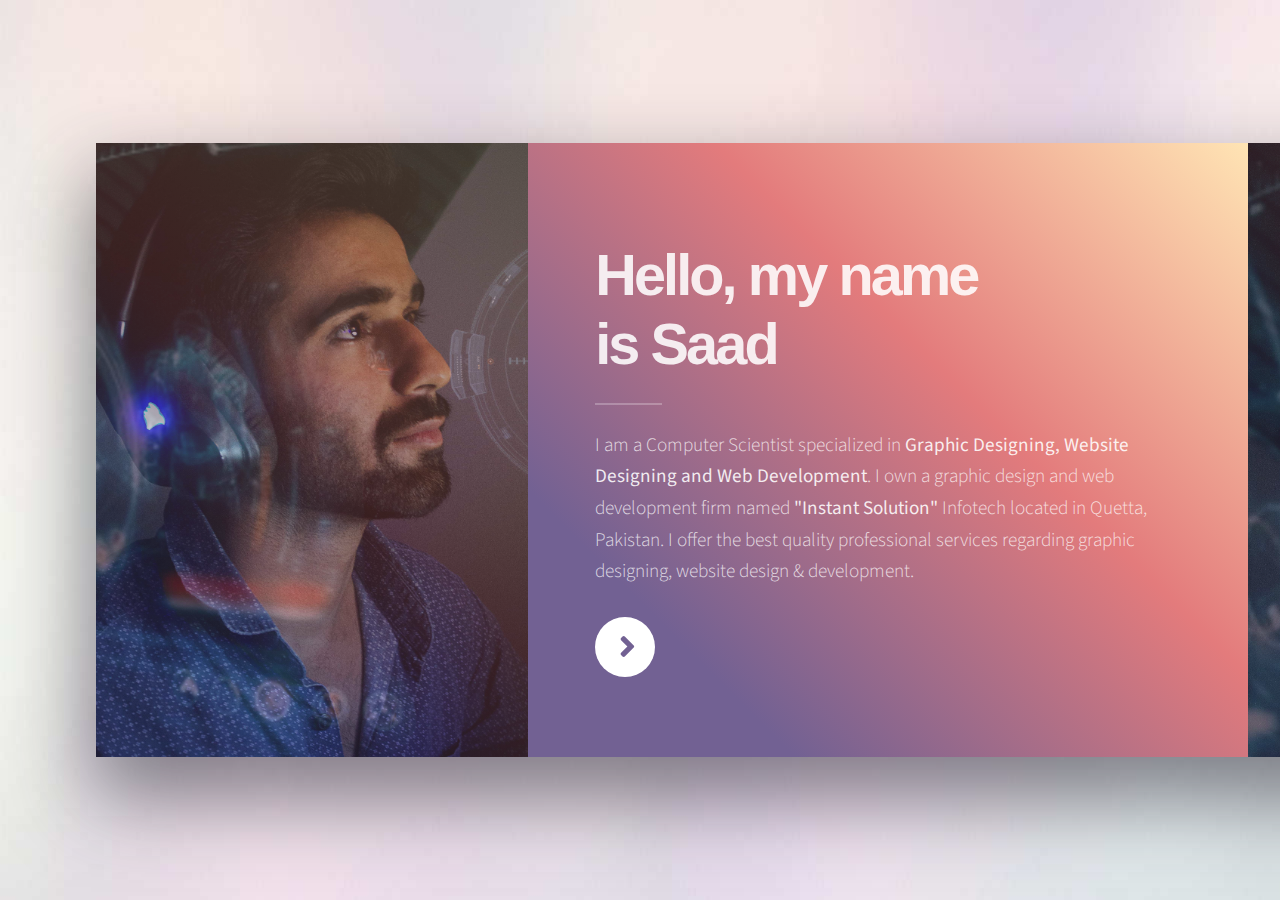
==== commit 5fedd6ba: "Update index.html" ====
--- a/index.html
+++ b/index.html
@@ -88,30 +88,11 @@
 											<li>Graphics related work.</li>
 											<li>Websites related work</li>
 										</ul>
+									<a href="portfolio.html" class="button primary color2">Check Here</a>
 									</p>
 								</div>
 
-								<div class="gallery">
-									<div class="group span-3">
-										<a href="images/Blue-1.gif" class="image filtered span-3" data-position="bottom"><img src="images/Blue-1.gif" alt="" /></a>
-										<a href="images/white.gif" class="image filtered span-1-5" data-position="center"><img src="images/white.gif" alt="" /></a>
-										<a href="images/black.gif" class="image filtered span-1-5" data-position="bottom"><img src="images/black.gif" alt="" /></a>
-									</div>
-									<a href="images/1.jpg" class="image filtered span-2-5" data-position="top"><img src="images/1.jpg" alt="" /></a>
-									<div class="group span-4-5">
-										<a href="images/2.jpg" class="image filtered span-3" data-position="top"><img src="images/2.jpg" alt="" /></a>
-										<a href="images/back.jpg" class="image filtered span-1-5" data-position="center"><img src="images/back.jpg" alt="" /></a>
-										<a href="images/attack.jpg" class="image filtered span-1-5" data-position="bottom"><img src="images/attack.jpg" alt="" /></a>
-										<a href="images/3.jpg" class="image filtered span-3" data-position="top"><img src="images/3.jpg" alt="" /></a>
-									</div>
-									<a href="images/3.4.jpg" class="image filtered span-2-5" data-position="right"><img src="images/3.4.jpg" alt="" /></a>
-									<div class="group span-4-5">
-										<a href="images/computer cover-01.jpg" class="image filtered span-3" data-position="top"><img src="images/computer cover-01.jpg" alt="" /></a>
-										<a href="images/foot.jpg" class="image filtered span-1-5" data-position="center"><img src="images/foot.jpg" alt="" /></a>
-										<a href="images/Known.jpg" class="image filtered span-1-5" data-position="bottom"><img src="images/Known.jpg" alt="" /></a>
-										<a href="images/Colour petals-01.jpg" class="image filtered span-3" data-position="top"><img src="images/Colour petals-01.jpg" alt="" /></a>
-									</div>
-								</div>
+								
 							</section>
 
 						<!-- Panel -->
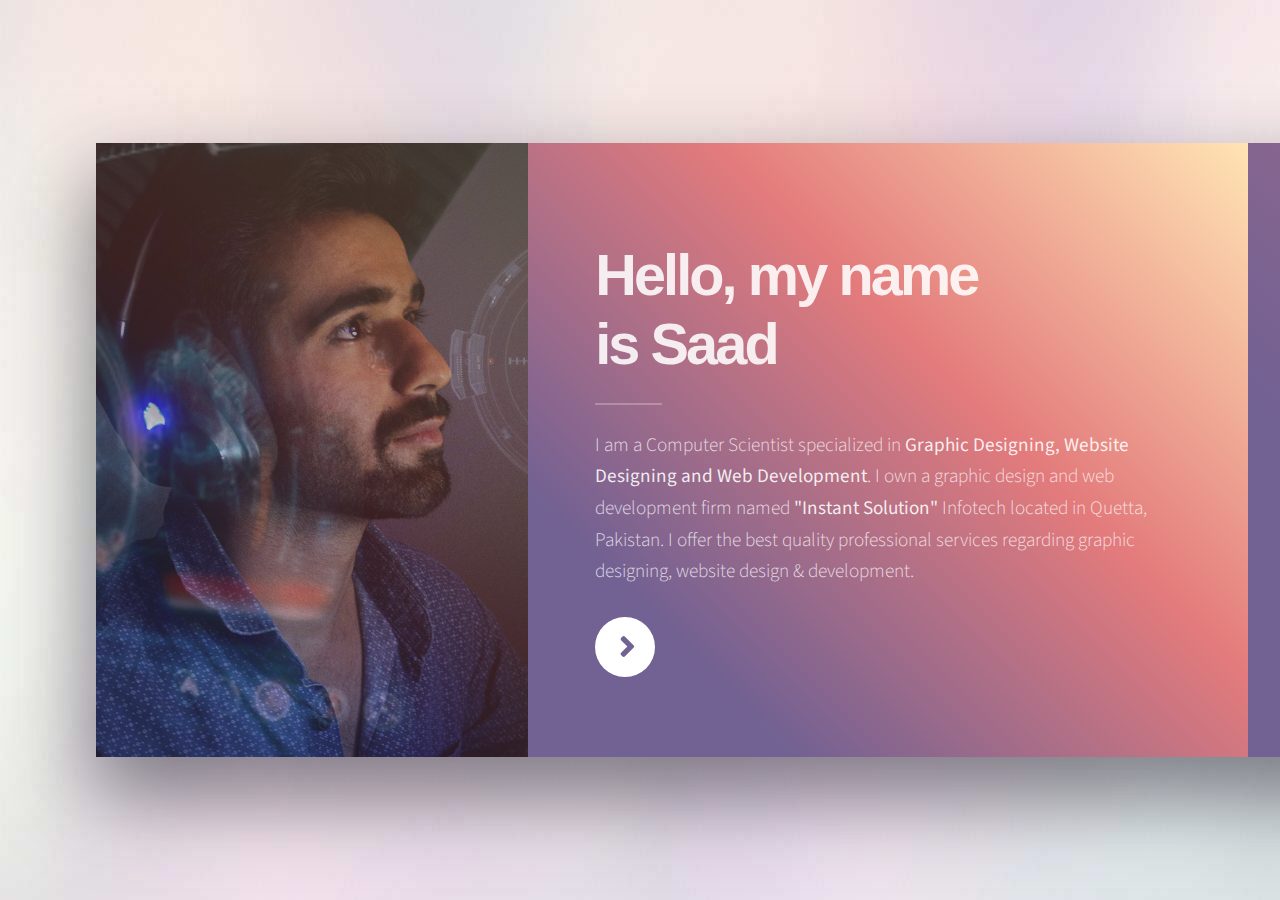
==== commit ec16f053: "first desktop change" ====
--- a/index.html
+++ b/index.html
@@ -32,15 +32,15 @@
 							</section>
 							
 						<!-- Panel (Spotlight) -->
-							<section class="panel spotlight medium right" id="first">
+							<!-- <section class="panel spotlight Medium" id="first">
 								<div class="content span-5">
-									<h2 class="major">We Should Work Together!!</h2>
-									<p>Are you an excellent designer? Definitely the best in your school? Have you ever built a website from scratch? I am a computer scientist with more than six years of experience in graphic designing and web designing. Have a look at my portfolio, it has all the answers to your questions.</p>
+									<h2 class="major">Instant Solution</h2>
+									<p></p>
 								</div>
 								<div class="image filtered tinted" data-position="top left">
-									<img src="images/profile_compressed.jpg" alt="" />
-								</div>
-							</section>
+									<img src="images/icons.jpg" alt="" />
+								</div>
+							</section> -->
 
 						<!-- Panel -->
 							<section class="panel color1">
@@ -69,13 +69,13 @@
 						<!-- Panel (Spotlight) -->
 							<section class="panel spotlight large left">
 								<div class="content span-5">
-									<h2 class="major">Experiance</h2>
+									<!-- <h2 class="major">Experiance</h2>
 									<p>I have worked on fiverr for 3 years as a graphic designer, I have created great looking websites for companies. They actually love me because I also create all the graphic elements of their websites.
 										I have also worked on a <b>NFT</b> project.
-									</p>
+									</p> -->
 								</div>
 								<div class="image filtered tinted" data-position="top right">
-									<img src="images/reviews.png" alt="" />
+									<a href="instant_solution.html"><img src="images/instant solution Logo - YouTube Cover Photo - 2560x1440.png" alt="" /></a>
 								</div>
 							</section>
 
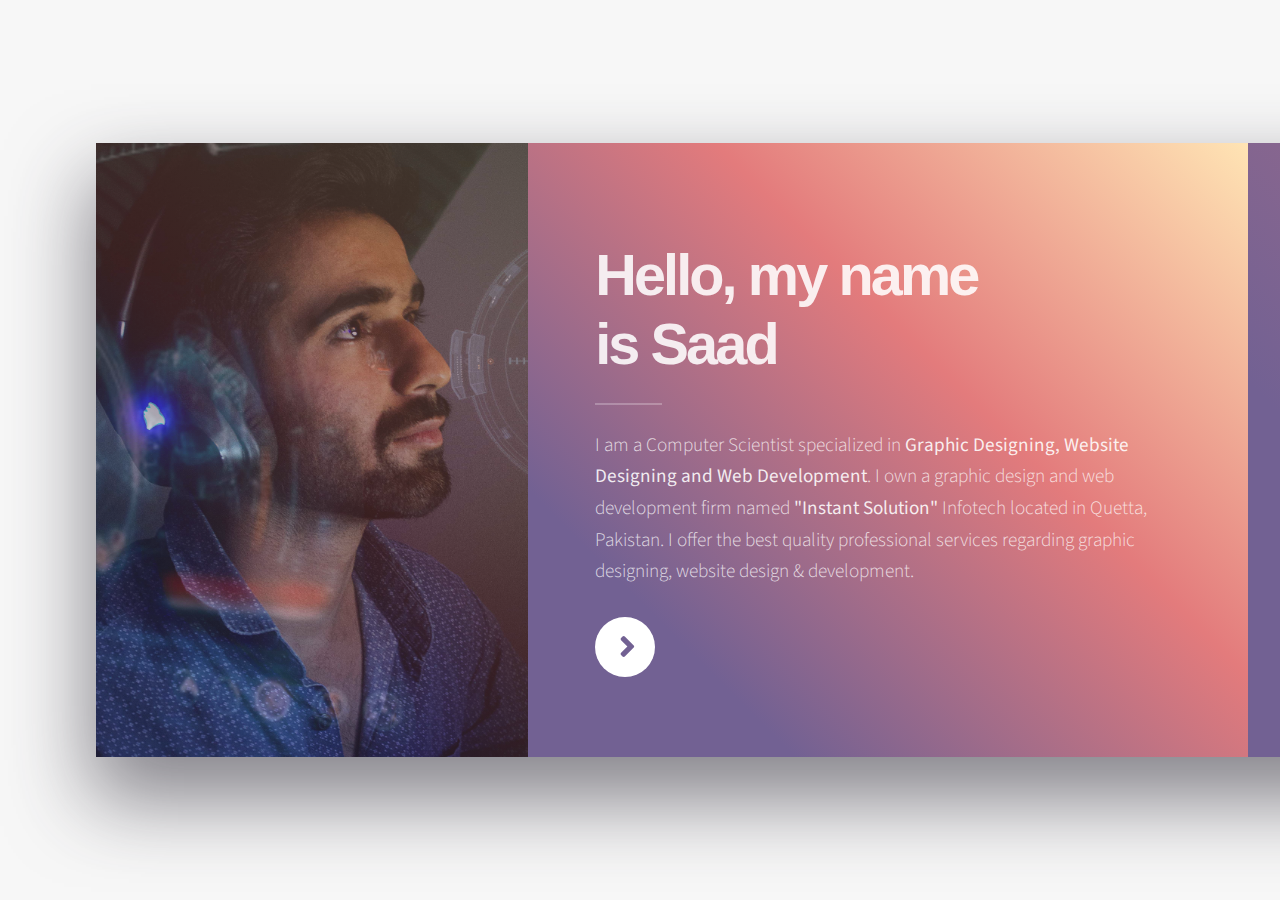
==== commit 104edfa4: "instant wall changed" ====
--- a/index.html
+++ b/index.html
@@ -7,6 +7,57 @@
 		<meta name="viewport" content="width=device-width, initial-scale=1, user-scalable=no" />
 		<link rel="stylesheet" href="assets/css/main.css" />
 		<noscript><link rel="stylesheet" href="assets/css/noscript.css" /></noscript>
+
+		<style>
+			css-doodle {
+			  --color: @p(#51eaea, #fffde1, #ff9d76, #FB3569);
+			  --rule: (
+				:doodle {
+				  @grid: 30x1 / 18vmin;
+				  --deg: @p(-180deg, 180deg);
+				}
+				:container {
+				  perspective: 30vmin;
+				}
+				:after, :before {
+				  content: '';
+				  background: var(--color); 
+				  @place-cell: @r(100%) @r(100%);
+				  @size: @r(6px);
+				  @shape: heart;
+				}
+			  
+				@place-cell: center;
+				@size: 100%;
+			  
+				box-shadow: @m2(0 0 50px var(--color));
+				background: @m100(
+				  radial-gradient(var(--color) 50%, transparent 0) 
+				  @r(-20%, 120%) @r(-20%, 100%) / 1px 1px
+				  no-repeat
+				);
+			  
+				will-change: transform, opacity;
+				animation: scale-up 12s linear infinite;
+				animation-delay: calc(-12s / @I * @i);
+		  
+				@keyframes scale-up {
+				  0%, 95.01%, 100% {
+					transform: translateZ(0) rotate(0);
+					opacity: 0;
+				  }
+				  10% { 
+					opacity: 1; 
+				  }
+				  95% {
+					transform: 
+					  translateZ(35vmin) rotateZ(@var(--deg));
+				  }
+				}
+			  )
+			}
+		  </style>
+		  <css-doodle use="var(--rule)"></css-doodle>
 	</head>
 	<body class="is-preload">
 
@@ -75,7 +126,7 @@
 									</p> -->
 								</div>
 								<div class="image filtered tinted" data-position="top right">
-									<a href="instant_solution.html"><img src="images/instant solution Logo - YouTube Cover Photo - 2560x1440.png" alt="" /></a>
+									<a href="instant_solution.html" ><img src="images/instant.png" alt=""  /></a>
 								</div>
 							</section>
 
@@ -98,8 +149,8 @@
 						<!-- Panel -->
 							<section class="panel color4-alt">
 								<div class="intro color4">
-									<h2 class="major">Contact</h2>
-									<p>You can contact me on any platform.</p>
+									<h1 class="major">Contact</h1>
+									<p></p>
 								</div>
 								<div class="inner columns divided">
 									<div class="span-3-25">
@@ -135,6 +186,32 @@
 								</div>
 							</section>
 
+							<!-- Panel -->
+							<section class="panel">
+								<div class="intro color4">
+									<h2 class="major">Quick Links</h2>
+									<p>
+										
+									<ul class="actions">
+										<li><a href="index.html" class="button">Profile</a></li>
+
+									</ul>
+									<ul class="actions">
+										<li><a href="instant_solution.html" class="button">Instant Solution</a></li>
+									</ul>
+									<ul class="actions">
+										<li><a href="portfolio.html" class="button">Portfolio </a></li>
+									</ul>
+									
+									
+									</p>
+								</div>
+
+								
+							</section>
+
+							
+
 						<!-- Panel -->
 							<section class="panel color2-alt">
 								<!-- <div class="intro color2">
@@ -326,7 +403,7 @@
 											</table>
 										</div>
 									</div> -->
-									<!-- <div class="span-2-25">
+									<!-- <div class="span-2-25" style="padding:50px ;">
 										<h3 class="major">Buttons</h3>
 										<ul class="actions">
 											<li><a href="#" class="button primary color2">Primary</a></li>
--- a/assets/css/main.css
+++ b/assets/css/main.css
@@ -1,10 +1,10 @@
 @import url(fontawesome-all.min.css);
 @import url("https://fonts.googleapis.com/css?family=Source+Sans+Pro:300,400,300i,400i");
 
-/*
-	Ethereal by HTML5 UP
-	html5up.net | @ajlkn
-	Free for personal and commercial use under the CCA 3.0 license (html5up.net/license)
+/*
+	Ethereal by HTML5 UP
+	html5up.net | @ajlkn
+	Free for personal and commercial use under the CCA 3.0 license (html5up.net/license)
 */
 
 html, body, div, span, applet, object,
@@ -154,6 +154,9 @@
 	*, *:before, *:after {
 		box-sizing: inherit;
 	}
+
+
+
 
 	body {
 		display: -moz-flex;
@@ -173,7 +176,11 @@
 		height: 100%;
 		min-height: 30rem;
 		overflow: hidden;
-	}
+		
+		
+		
+	}
+	
 
 		body:before {
 			-moz-animation: load-spinner 1s infinite linear;
@@ -198,6 +205,7 @@
 			height: 4rem;
 			margin: -2rem 0 0 -2rem;
 			background-image: url("data:image/svg+xml;charset=utf8,%3Csvg xmlns='http://www.w3.org/2000/svg' xmlns:xlink='http://www.w3.org/1999/xlink' width='96px' height='96px' viewBox='0 0 96 96' zoomAndPan='disable'%3E%3Cstyle%3Ecircle %7Bfill: transparent%3B stroke: %232e2b37%3B stroke-width: 1.5px%3B %7D%3C/style%3E%3Cdefs%3E%3CclipPath id='corner'%3E%3Cpolygon points='0,0 48,0 48,48 96,48 96,96 0,96' /%3E%3C/clipPath%3E%3C/defs%3E%3Cg clip-path='url(%23corner)'%3E%3Ccircle cx='48' cy='48' r='32'/%3E%3C/g%3E%3C/svg%3E");
+			
 			background-position: center;
 			background-repeat: no-repeat;
 			background-size: 4rem;
@@ -215,11 +223,16 @@
 			height: 100%;
 			z-index: -1;
 			background-attachment: fixed;
-			background-color: #e1e6e1;
-			background-image: url("../../images/overlay.png"), url("../../images/bg.jpg");
-			background-repeat: repeat, repeat-x;
+			background-color: #f7f7f7;
+			background-image: url("../../images/"), url("../../images/");
+			background-repeat:no-repeat, no-repeat;
 			background-size: 128px 128px, cover;
-		}
+
+			
+		}
+
+			
+		
 
 		body.is-preload *, body.is-preload *:before, body.is-preload *:after {
 			-moz-animation: none !important;
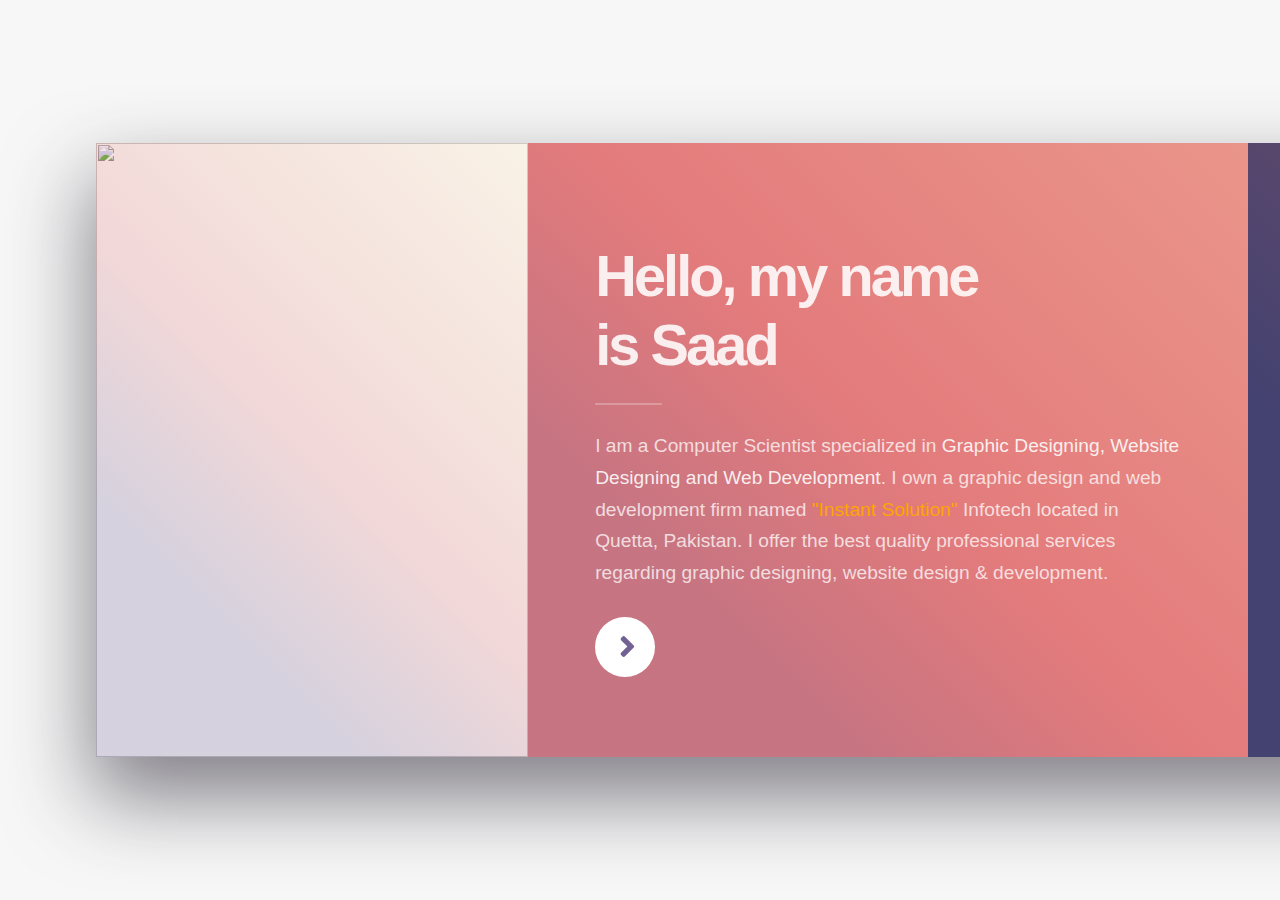
==== commit 8d0e60e9: "n1" ====
--- a/index.html
+++ b/index.html
@@ -8,59 +8,10 @@
 		<link rel="stylesheet" href="assets/css/main.css" />
 		<noscript><link rel="stylesheet" href="assets/css/noscript.css" /></noscript>
 
-		<style>
-			css-doodle {
-			  --color: @p(#51eaea, #fffde1, #ff9d76, #FB3569);
-			  --rule: (
-				:doodle {
-				  @grid: 30x1 / 18vmin;
-				  --deg: @p(-180deg, 180deg);
-				}
-				:container {
-				  perspective: 30vmin;
-				}
-				:after, :before {
-				  content: '';
-				  background: var(--color); 
-				  @place-cell: @r(100%) @r(100%);
-				  @size: @r(6px);
-				  @shape: heart;
-				}
-			  
-				@place-cell: center;
-				@size: 100%;
-			  
-				box-shadow: @m2(0 0 50px var(--color));
-				background: @m100(
-				  radial-gradient(var(--color) 50%, transparent 0) 
-				  @r(-20%, 120%) @r(-20%, 100%) / 1px 1px
-				  no-repeat
-				);
-			  
-				will-change: transform, opacity;
-				animation: scale-up 12s linear infinite;
-				animation-delay: calc(-12s / @I * @i);
-		  
-				@keyframes scale-up {
-				  0%, 95.01%, 100% {
-					transform: translateZ(0) rotate(0);
-					opacity: 0;
-				  }
-				  10% { 
-					opacity: 1; 
-				  }
-				  95% {
-					transform: 
-					  translateZ(35vmin) rotateZ(@var(--deg));
-				  }
-				}
-			  )
-			}
-		  </style>
-		  <css-doodle use="var(--rule)"></css-doodle>
+		
 	</head>
 	<body class="is-preload">
-
+		
 		<!-- Page Wrapper -->
 			<div id="page-wrapper">
 
@@ -69,53 +20,66 @@
 
 						<!-- Panel (Banner) -->
 							<section class="panel banner right">
-								<div class="content color0 span-3-75">
+								<div class="content color2 span-3-75">
 									<h1 class="major">Hello, my name<br />
 									is Saad</h1>
-									<p>I am a Computer Scientist specialized in <b>Graphic Designing, Website Designing and Web Development</b>. I own a graphic design and web development firm named <b>"Instant Solution"</b> Infotech located in Quetta, Pakistan. I offer the best quality professional services regarding graphic designing, website design & development.</p>
+									<p>I am a Computer Scientist specialized in <b>Graphic Designing, Website Designing and Web Development</b>. I own a graphic design and web development firm named <b style="color:orange ;">"Instant Solution"</b> Infotech located in Quetta, Pakistan. I offer the best quality professional services regarding graphic designing, website design & development.</p>
 									<ul class="actions">
 										<li><a href="#first" class="button primary color1 circle icon solid fa-angle-right">Next</a></li>
 									</ul>
 								</div>
-								<div class="image filtered span-2-25" data-position="25% 25%">
-									<img src="images/profile_compressed.jpg" alt="" />
-								</div>
-							</section>
-							
+								<div class="image filtered span-2-25" data-position="center">
+									<img src="images/ANIMATIONS/Bike.png" alt="" />
+								</div>
+							</section>
+						
+						<!-- Panel -->
+						<section class="panel color4">
+							<div class="intro joined">
+								<h2 class="major">Skills</h2>
+								<p>I have expertise in following.
+									<ul>
+										<li>Graphic Designing</li>
+										<li>Website Designing</li>
+										<li>Website Development</li>
+										<li>Animations</li>
+									</ul>
+								</p>
+							</div>
+							<div class="inner">
+								<ul class="grid-icons three connected">
+									<li><span class="icon fa-gem"><span class="label">Lorem</span></span></li>
+									<li><span class="icon solid fa-camera-retro"><span class="label">Ipsum</span></span></li>
+									<li><span class="icon solid fa-cog"><span class="label">Dolor</span></span></li>
+									<li><span class="icon solid fa-paper-plane"><span class="label">Sit</span></span></li>
+									<li><span class="icon solid fa-chart-bar"><span class="label">Amet</span></span></li>
+									<li><span class="icon solid fa-code"><span class="label">Nullam</span></span></li>
+								</ul>
+							</div>
+						</section>
+
+
 						<!-- Panel (Spotlight) -->
-							<!-- <section class="panel spotlight Medium" id="first">
-								<div class="content span-5">
-									<h2 class="major">Instant Solution</h2>
-									<p></p>
+							<section class="panel spotlight Medium" id="first">
+								<div class="content span-5" >
+									<h2 class="major">Softwares</h2>
+									<p>
+										<ul>
+											<li>Adobe After Effects</li>
+											<li>Adobe Illustrator</li>
+											<li>Adobe Photoshop</li>
+											<li>Adobe Premire Pro</li>
+											<li>Adobe XD</li>
+											<li>Blender 3D</li>
+										</ul>
+									</p>
 								</div>
 								<div class="image filtered tinted" data-position="top left">
-									<img src="images/icons.jpg" alt="" />
-								</div>
-							</section> -->
-
-						<!-- Panel -->
-							<section class="panel color1">
-								<div class="intro joined">
-									<h2 class="major">Skills</h2>
-									<p>I have expertise in following.
-										<ul>
-											<li>Graphic Designing</li>
-											<li>Website Designing</li>
-											<li>Website Development</li>
-										</ul>
-									</p>
-								</div>
-								<div class="inner">
-									<ul class="grid-icons three connected">
-										<li><span class="icon fa-gem"><span class="label">Lorem</span></span></li>
-										<li><span class="icon solid fa-camera-retro"><span class="label">Ipsum</span></span></li>
-										<li><span class="icon solid fa-cog"><span class="label">Dolor</span></span></li>
-										<li><span class="icon solid fa-paper-plane"><span class="label">Sit</span></span></li>
-										<li><span class="icon solid fa-chart-bar"><span class="label">Amet</span></span></li>
-										<li><span class="icon solid fa-code"><span class="label">Nullam</span></span></li>
-									</ul>
-								</div>
-							</section>
+									<img src="images/ANIMATIONS/softwares.jpg" alt="" />
+								</div>
+							</section>
+
+						
 
 						<!-- Panel (Spotlight) -->
 							<section class="panel spotlight large left">
@@ -125,8 +89,8 @@
 										I have also worked on a <b>NFT</b> project.
 									</p> -->
 								</div>
-								<div class="image filtered tinted" data-position="top right">
-									<a href="instant_solution.html" ><img src="images/instant.png" alt=""  /></a>
+								<div class="image filtered tinted" data-position="center">
+									<a href="instant_solution.html" ><img src="images/ANIMATIONS/instant solution.jpg" alt=""  /></a>
 								</div>
 							</section>
 
--- a/assets/css/main.css
+++ b/assets/css/main.css
@@ -24,6 +24,8 @@
 	font-size: 100%;
 	font: inherit;
 	vertical-align: baseline;}
+
+	
 
 article, aside, details, figcaption, figure,
 footer, header, hgroup, menu, nav, section {
@@ -3699,4 +3701,151 @@
 				transform: none;
 			}
 
+	}
+	*{
+		margin: 0px;
+		padding: 0px;
+	}
+	
+	body{
+		font-family: 'Exo', sans-serif;
+	}
+	
+	
+	.context {
+		width: 100%;
+		position: absolute;
+		top:50vh;
+		
+	}
+	
+	.context h1{
+		text-align: center;
+		color: #fff;
+		font-size: 50px;
+	}
+	
+	
+	.area{
+		background: #4e54c8;  
+		background: -webkit-linear-gradient(to left, #8f94fb, #4e54c8);  
+		width: 100%;
+		height:100vh;
+		
+	   
+	}
+	
+	.circles{
+		position: absolute;
+		top: 0;
+		left: 0;
+		width: 100%;
+		height: 100%;
+		overflow: hidden;
+	}
+	
+	.circles li{
+		position: absolute;
+		display: block;
+		list-style: none;
+		width: 20px;
+		height: 20px;
+		background: rgba(255, 255, 255, 0.2);
+		animation: animate 25s linear infinite;
+		bottom: -150px;
+		
+	}
+	
+	.circles li:nth-child(1){
+		left: 25%;
+		width: 80px;
+		height: 80px;
+		animation-delay: 0s;
+	}
+	
+	
+	.circles li:nth-child(2){
+		left: 10%;
+		width: 20px;
+		height: 20px;
+		animation-delay: 2s;
+		animation-duration: 12s;
+	}
+	
+	.circles li:nth-child(3){
+		left: 70%;
+		width: 20px;
+		height: 20px;
+		animation-delay: 4s;
+	}
+	
+	.circles li:nth-child(4){
+		left: 40%;
+		width: 60px;
+		height: 60px;
+		animation-delay: 0s;
+		animation-duration: 18s;
+	}
+	
+	.circles li:nth-child(5){
+		left: 65%;
+		width: 20px;
+		height: 20px;
+		animation-delay: 0s;
+	}
+	
+	.circles li:nth-child(6){
+		left: 75%;
+		width: 110px;
+		height: 110px;
+		animation-delay: 3s;
+	}
+	
+	.circles li:nth-child(7){
+		left: 35%;
+		width: 150px;
+		height: 150px;
+		animation-delay: 7s;
+	}
+	
+	.circles li:nth-child(8){
+		left: 50%;
+		width: 25px;
+		height: 25px;
+		animation-delay: 15s;
+		animation-duration: 45s;
+	}
+	
+	.circles li:nth-child(9){
+		left: 20%;
+		width: 15px;
+		height: 15px;
+		animation-delay: 2s;
+		animation-duration: 35s;
+	}
+	
+	.circles li:nth-child(10){
+		left: 85%;
+		width: 150px;
+		height: 150px;
+		animation-delay: 0s;
+		animation-duration: 11s;
+	}
+	
+	
+	
+	@keyframes animate {
+	
+		0%{
+			transform: translateY(0) rotate(0deg);
+			opacity: 1;
+			border-radius: 0;
+		}
+	
+		100%{
+			transform: translateY(-1000px) rotate(720deg);
+			opacity: 0;
+			border-radius: 50%;
+		}
+	
 	}